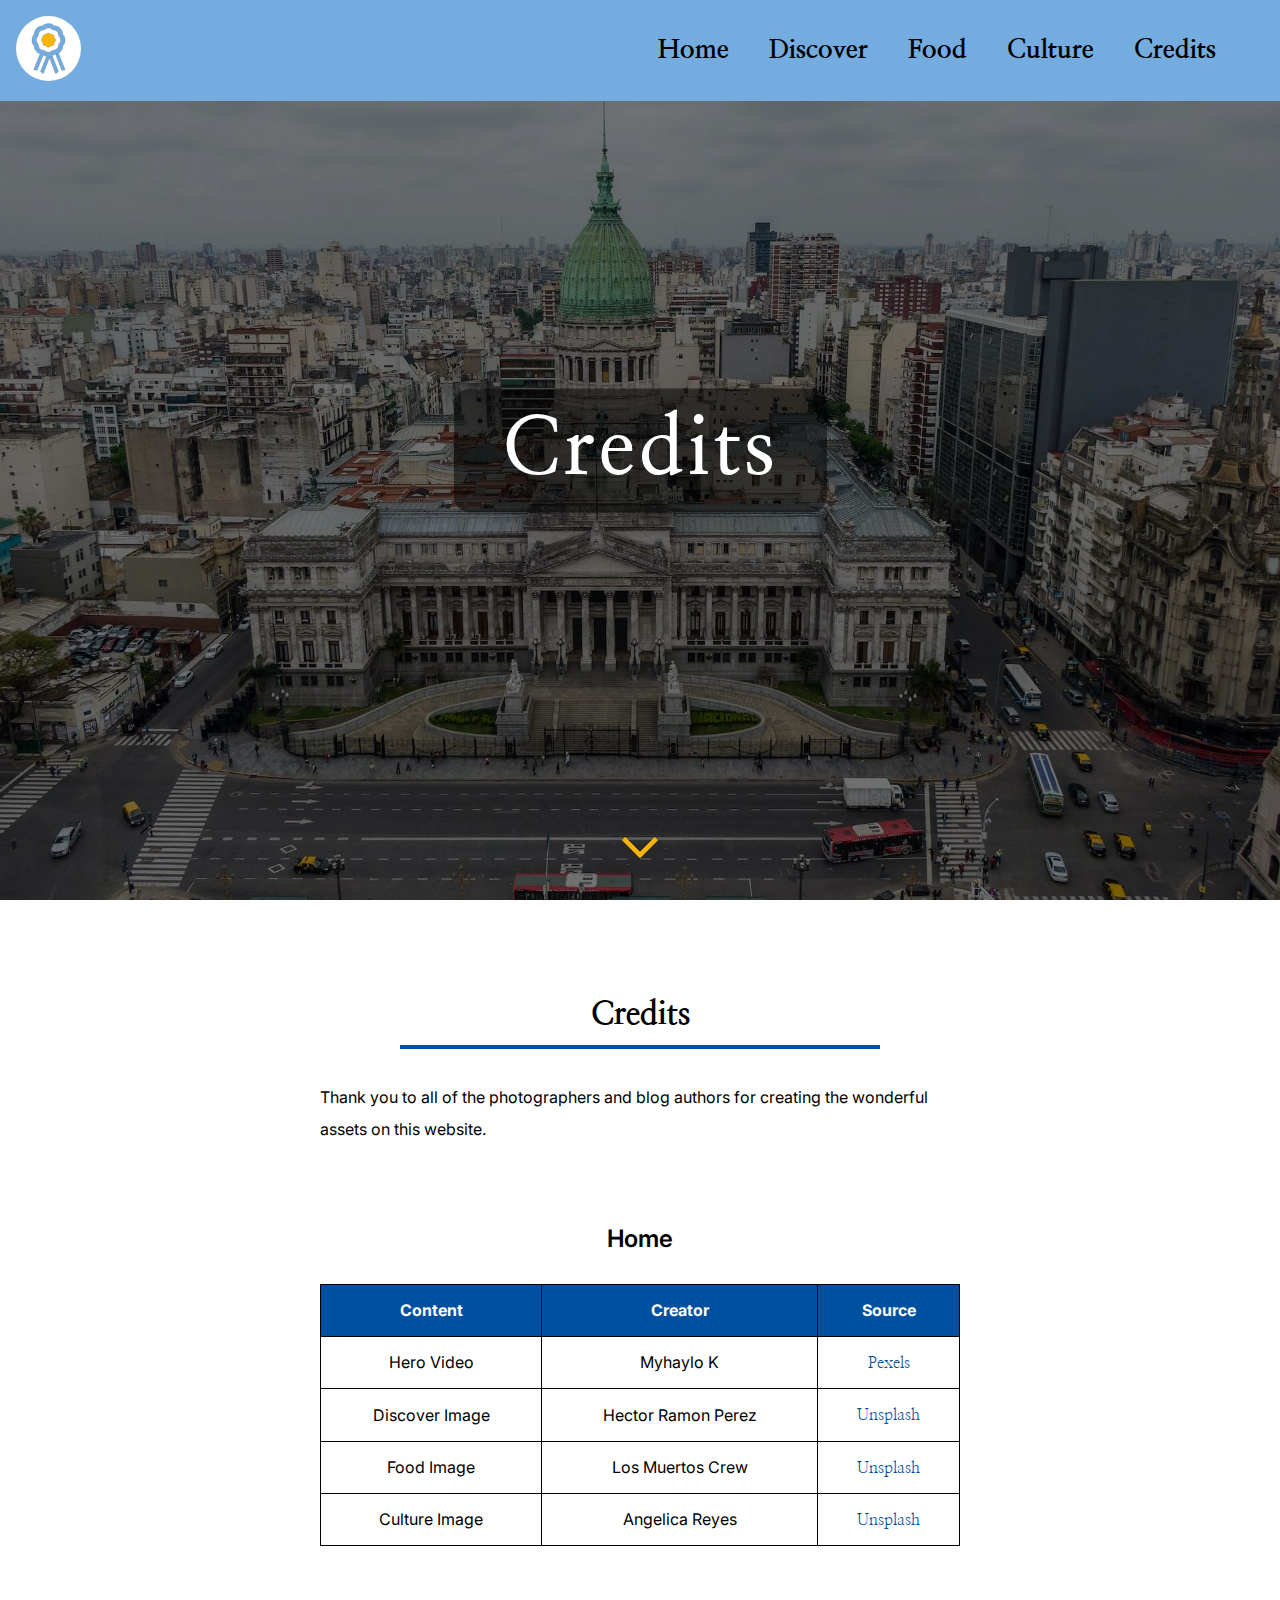
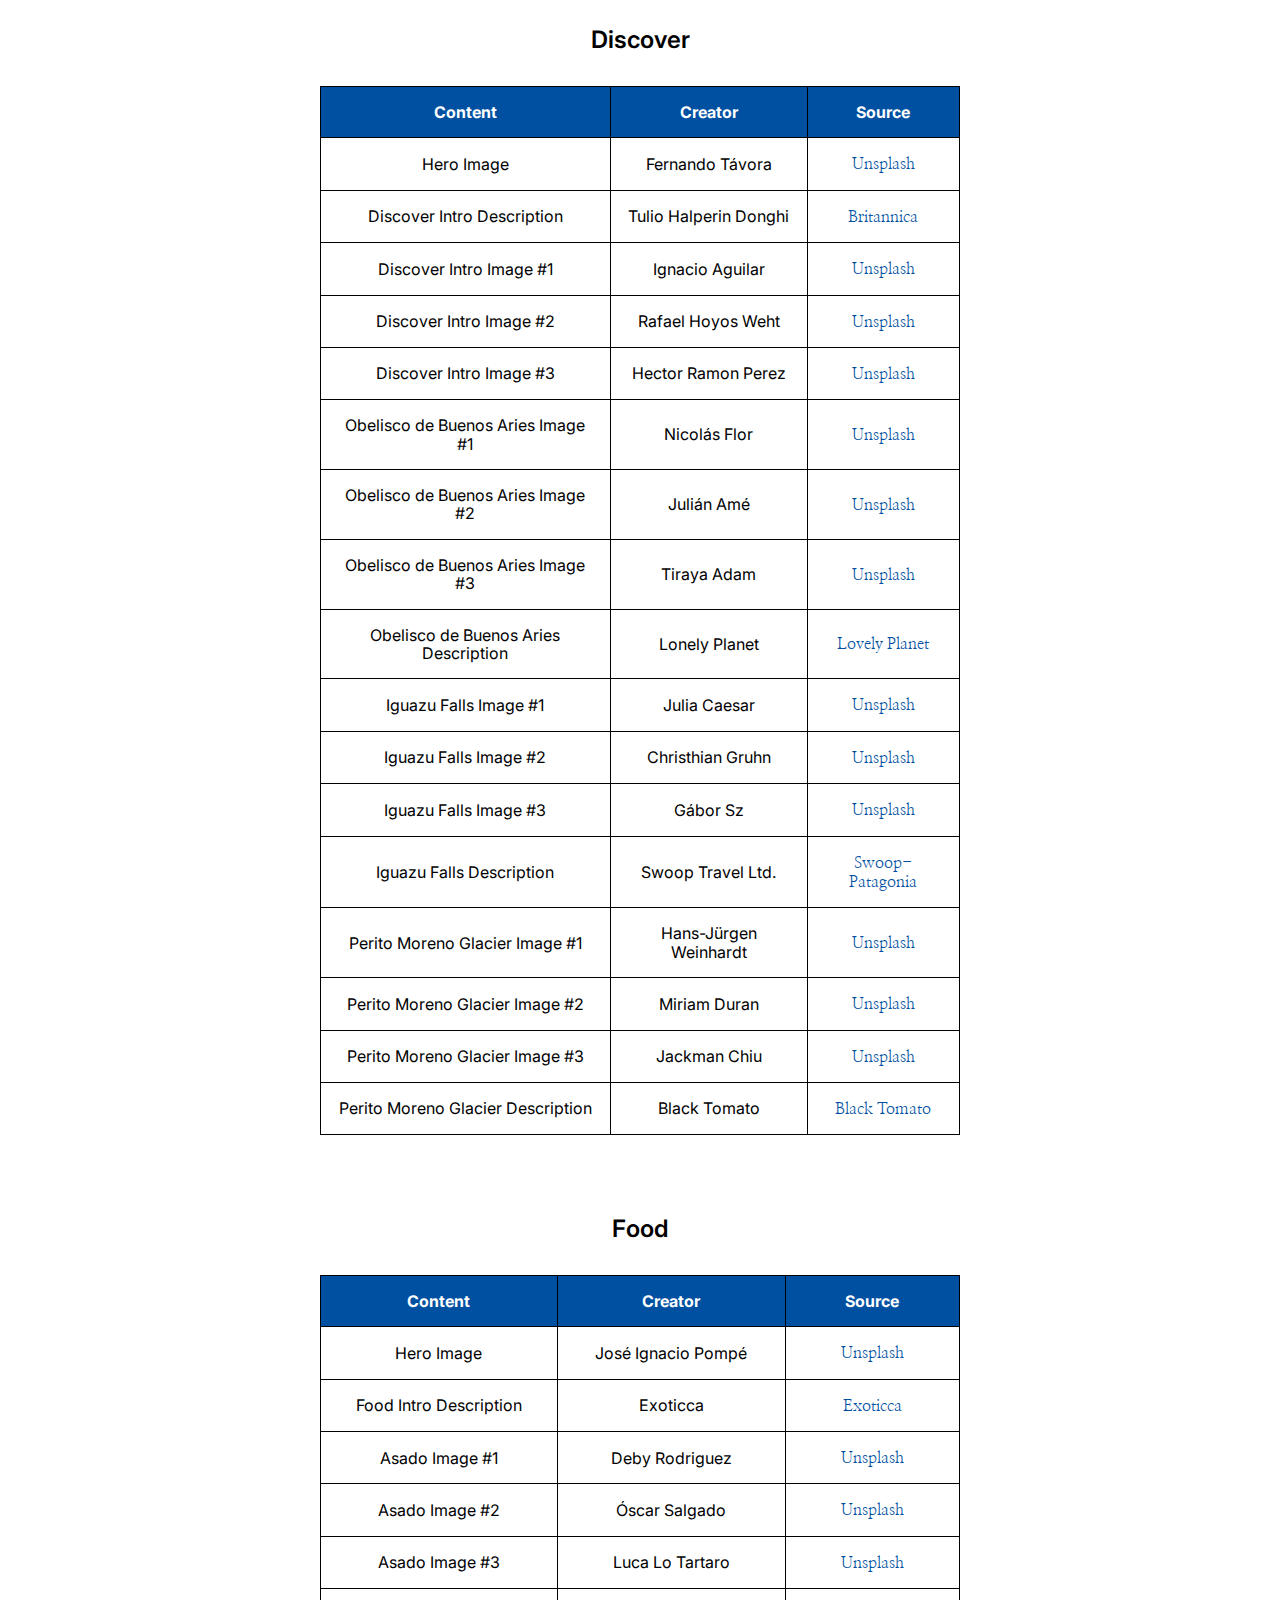
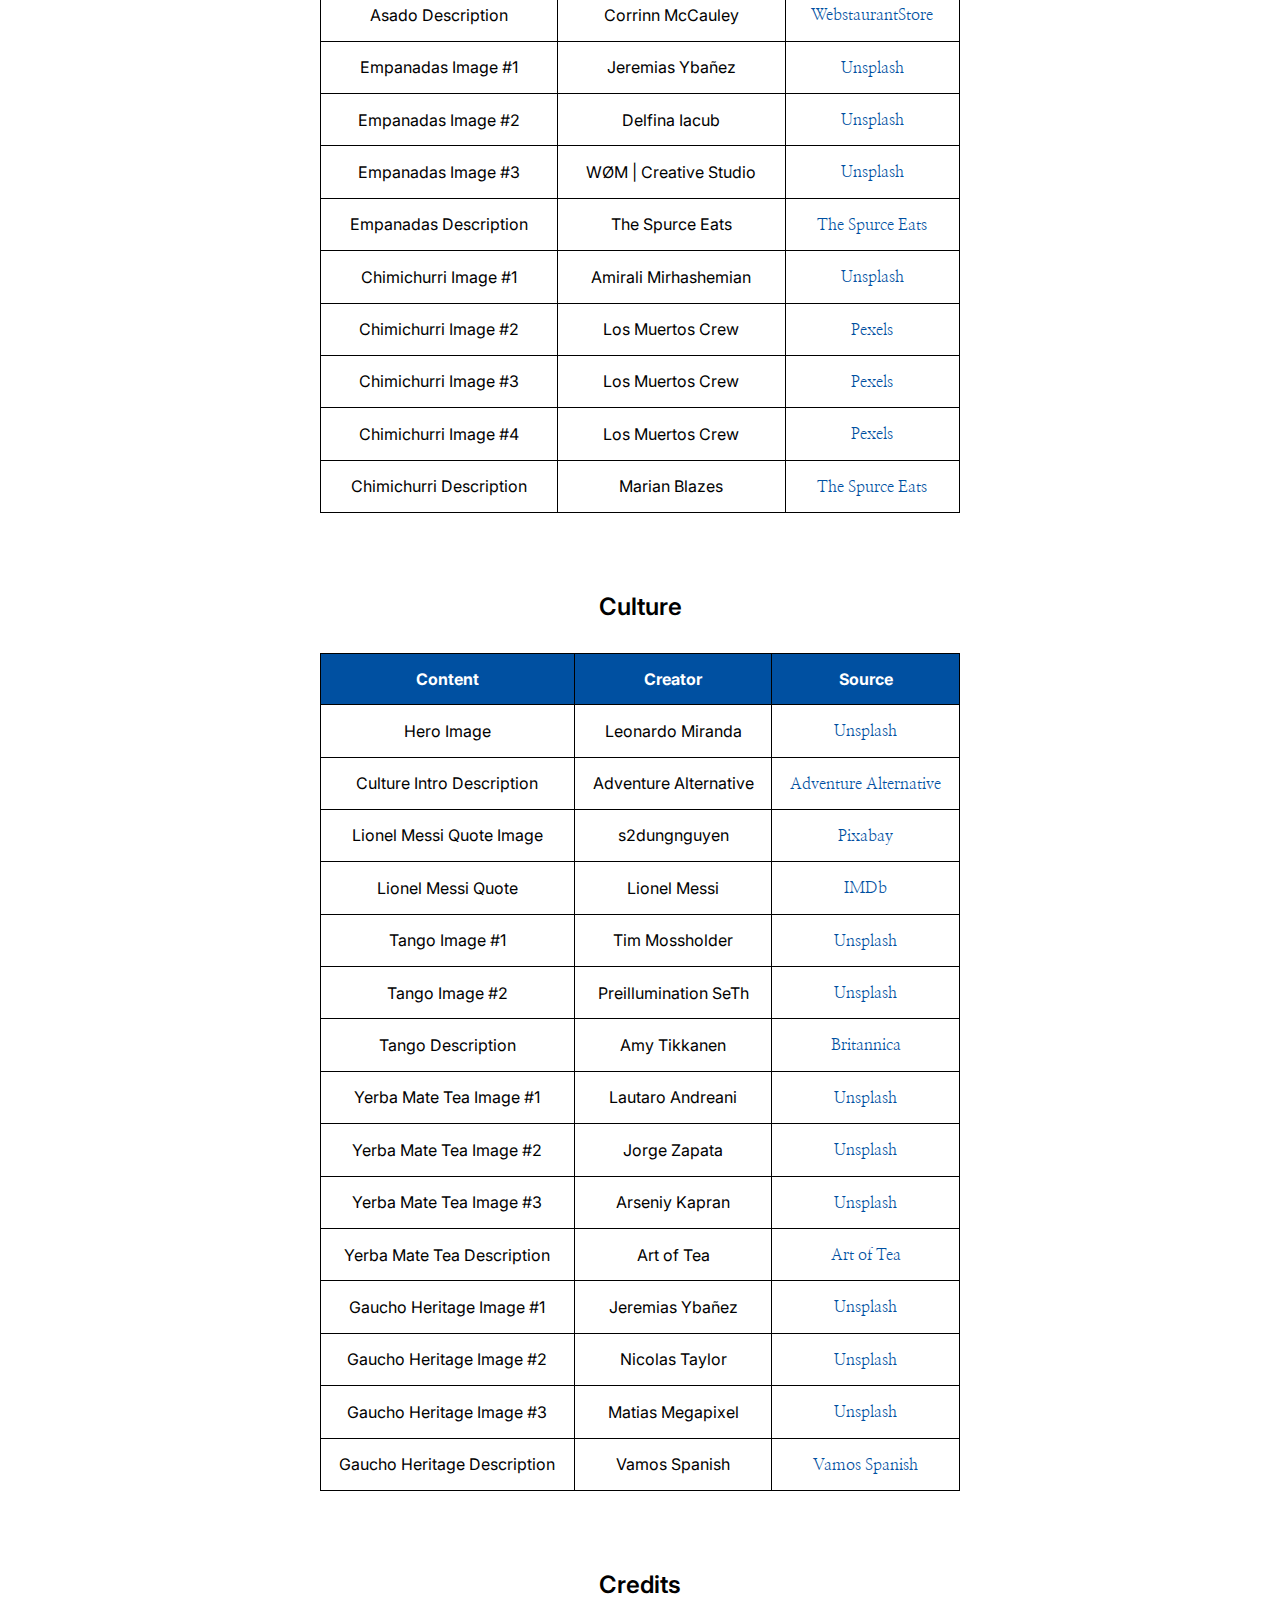
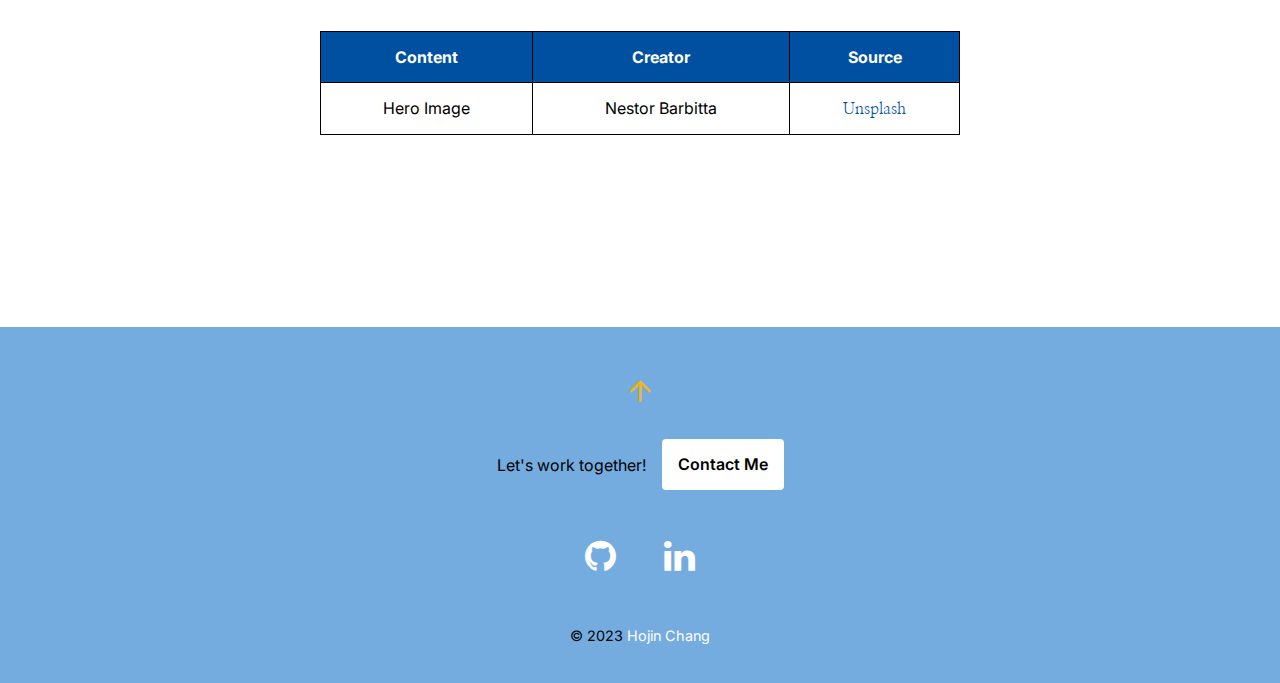
==== credits.html @ c83ab62a "Add credits page" ====
<!DOCTYPE html>
<html lang="en">
    <head>
        <meta charset="UTF-8">
        <meta name="viewport" content="width=device-width, initial-scale=1.0">
        <title>Credits</title>
        <!-- Favicon links -->
        <link rel="apple-touch-icon" sizes="180x180" href="images/favicon/apple-touch-icon.png">
        <link rel="icon" type="image/png" sizes="32x32" href="images/favicon/favicon-32x32.png">
        <link rel="icon" type="image/png" sizes="16x16" href="images/favicon/favicon-16x16.png">
        <link rel="icon" type="image/png" sizes="512x512" href="images/favicon/android-chrome-512x512.png">
        <link rel="icon" type="image/png" sizes="192x192" href="images/favicon/android-chrome-192x192.png">
        <meta name="msapplication-TileColor" content="#da532c">
        <meta name="msapplication-TileImage" content="images/favicon/mstile-310x310.png">
        <meta name="msapplication-TileImage" content="images/favicon/mstile-310x150.png">
        <meta name="msapplication-TileImage" content="images/favicon/mstile-150x150.png">
        <meta name="msapplication-TileImage" content="images/favicon/mstile-144x144.png">
        <meta name="msapplication-TileImage" content="images/favicon/mstile-70x70.png">
        <meta name="msapplication-config" content="images/favicon/browserconfig.xml">
        <link rel="manifest" href="images/favicon/site.webmanifest">
        <link rel="mask-icon" href="images/favicon/safari-pinned-tab.svg" color="#5bbad5">
        <meta name="theme-color" content="#ffffff">
        <!-- Inter and Nanum Myeongjo Font Import -->
        <link rel="preconnect" href="https://fonts.googleapis.com">
        <link rel="preconnect" href="https://fonts.gstatic.com" crossorigin>
        <link href="https://fonts.googleapis.com/css2?family=Inter:wght@400;600;800&family=Nanum+Myeongjo:wght@400;700;800&display=swap" rel="stylesheet">
        <!-- Google Icons import -->
        <link rel="stylesheet" href="https://fonts.googleapis.com/icon?family=Material+Symbols+Outlined">
        <!-- Font Awesome import -->
        <link rel="stylesheet" href="https://cdnjs.cloudflare.com/ajax/libs/font-awesome/4.7.0/css/font-awesome.min.css">
        <!-- Style CSS -->
        <link rel="stylesheet" href="styles/normalize-fwd.css">
        <link rel="stylesheet" href="styles/style.css">

        <script src="scripts/navigation.js" defer></script>
    </head>
    <body>
        <header>
            <nav class="site-navigation" id="site-navigation">
                <a href="index.html">
                    <img class="logo" src="images/argentina-favicon.svg" alt="Argentina website favicon">
                </a>

                <button class="menu-toggle" aria-controls="header-menu" aria-expanded="false" aria-label="Menu Toggle">
					<svg xmlns="http://www.w3.org/2000/svg" width="30" height="30" viewBox="0 0 24 24">
						<title>Menu Icon</title>
						<path d="M24 6h-24v-4h24v4zm0 4h-24v4h24v-4zm0 8h-24v4h24v-4z"></path>
					</svg>
				</button>

                <ul class="nav-menu" id="header-menu">
                    <li><a href="index.html">Home</a></li>
                    <li><a href="discover.html">Discover</a></li>
                    <li><a href="food.html">Food</a></li>
                    <li><a href="culture.html">Culture</a></li>
                    <li><a href="credits.html">Credits</a></li>
                </ul>
            </nav>

            <section class="hero-section credits-hero">
                <div class="section-banner">
                    <h1>Credits</h1>
                </div>
                <a class="nav-down-btn" href="#credits">
                    <span id="nav-down" class="material-symbols-outlined">expand_more</span>
                </a>
            </section>
        </header>
        <main>
            <section id="credits">
                <div>
                    <h2 class="page-main-heading">Credits</h2>
                    <p class="credits-description">
                        Thank you to all of the photographers and blog authors for 
                        creating the wonderful assets on this website.
                    </p>
                </div>

                <div class="table-container home-credits">
                    <table>
                        <caption>Home</caption>
                        <thead>
                            <tr>
                                <th>Content</th>
                                <th>Creator</th>
                                <th>Source</th>
                            </tr>
                        </thead>
                        <tbody>
                            <tr>
                                <td>Hero Video</td>
                                <td>Myhaylo K</td>
                                <td>
                                    <a href="https://www.pexels.com/video/high-angle-view-of-9-de-julio-avenue-and-the-obelisk-in-buenos-aires-city-argentina-14907581/">
                                        Pexels
                                    </a>
                                </td>
                            </tr>
                            <tr>
                                <td>Discover Image</td>
                                <td>Hector Ramon Perez</td>
                                <td>
                                    <a href="https://unsplash.com/photos/brown-rocky-mountain-under-blue-sky-during-daytime-VE9gcDbwqMw">
                                        Unsplash
                                    </a>
                                </td>
                            </tr>
                            <tr>
                                <td>Food Image</td>
                                <td>Los Muertos Crew</td>
                                <td>
                                    <a href="https://www.pexels.com/photo/cooked-food-on-the-plate-8279978/">
                                        Unsplash
                                    </a>
                                </td>
                            </tr>
                            <tr>
                                <td>Culture Image</td>
                                <td>Angelica Reyes</td>
                                <td>
                                    <a href="https://unsplash.com/photos/blue-and-white-striped-flag-cs9v06TuiT8">
                                        Unsplash
                                    </a>
                                </td>
                            </tr>
                        </tbody>
                    </table>
                </div>

                <div class="table-container discover-credits">
                    <table>
                        <caption>Discover</caption>
                        <thead>
                            <tr>
                                <th>Content</th>
                                <th>Creator</th>
                                <th>Source</th>
                            </tr>
                        </thead>
                        <tbody>
                            <tr>
                                <td>Hero Image</td>
                                <td>Fernando Távora</td>
                                <td>
                                    <a href="https://unsplash.com/photos/white-and-blue-flag-on-wooden-dock-near-body-of-water-during-daytime-jN8wERXCnkE">
                                        Unsplash
                                    </a>
                                </td>
                            </tr>
                            <tr>
                                <td>Discover Intro Description</td>
                                <td>Tulio Halperin Donghi</td>
                                <td>
                                    <a href="https://www.britannica.com/place/Argentina">
                                        Britannica
                                    </a>
                                </td>
                            </tr>
                            <tr>
                                <td>Discover Intro Image #1</td>
                                <td>Ignacio Aguilar</td>
                                <td>
                                    <a href="https://unsplash.com/photos/gray-asphalt-road-near-brown-mountain-during-daytime-swI-8n6et_M">
                                        Unsplash
                                    </a>
                                </td>
                            </tr>
                            <tr>
                                <td>Discover Intro Image #2</td>
                                <td>Rafael Hoyos Weht</td>
                                <td>
                                    <a href="https://unsplash.com/photos/snow-covered-mountain-under-blue-sky-during-daytime-vM0tW-ruSSU">
                                        Unsplash
                                    </a>
                                </td>
                            </tr>
                            <tr>
                                <td>Discover Intro Image #3</td>
                                <td>Hector Ramon Perez</td>
                                <td>
                                    <a href="https://unsplash.com/photos/brown-and-gray-mountains-under-white-clouds-and-blue-sky-during-daytime-e7D8evFSyww">
                                        Unsplash
                                    </a>
                                </td>
                            </tr>
                            <tr>
                                <td>Obelisco de Buenos Aries Image #1</td>
                                <td>Nicolás Flor</td>
                                <td>
                                    <a href="https://unsplash.com/photos/man-in-black-jacket-walking-on-pedestrian-lane-during-daytime-Mqdl_UtrgXs">
                                        Unsplash
                                    </a>
                                </td>
                            </tr>
                            <tr>
                                <td>Obelisco de Buenos Aries Image #2</td>
                                <td>Julián Amé</td>
                                <td>
                                    <a href="https://unsplash.com/photos/a-very-tall-building-in-the-middle-of-a-city-nDCkR5lVjKo">
                                        Unsplash
                                    </a>
                                </td>
                            </tr>
                            <tr>
                                <td>Obelisco de Buenos Aries Image #3</td>
                                <td>Tiraya Adam</td>
                                <td>
                                    <a href="https://unsplash.com/photos/gray-concrete-tower-62iAcT4zEeM">
                                        Unsplash
                                    </a>
                                </td>
                            </tr>
                            <tr>
                                <td>Obelisco de Buenos Aries Description</td>
                                <td>Lonely Planet</td>
                                <td>
                                    <a href="https://www.lonelyplanet.com/argentina/buenos-aires/congreso-and-tribunales/attractions/obelisco/a/poi-sig/1465526/1326776">
                                        Lovely Planet
                                    </a>
                                </td>
                            </tr>
                            <tr>
                                <td>Iguazu Falls Image #1</td>
                                <td>Julia Caesar</td>
                                <td>
                                    <a href="https://unsplash.com/photos/waterfalls-between-trees-during-day-time-jeXkw2HR1SU">
                                        Unsplash
                                    </a>
                                </td>
                            </tr>
                            <tr>
                                <td>Iguazu Falls Image #2</td>
                                <td>Christhian Gruhn</td>
                                <td>
                                    <a href="https://unsplash.com/photos/people-standing-on-wooden-bridge-over-waterfalls-during-daytime-WtRxmuOxc4k">
                                        Unsplash
                                    </a>
                                </td>
                            </tr>
                            <tr>
                                <td>Iguazu Falls Image #3</td>
                                <td>Gábor Sz</td>
                                <td>
                                    <a href="https://unsplash.com/photos/clear-waterfalls-5rbQW61lOSU">
                                        Unsplash
                                    </a>
                                </td>
                            </tr>
                            <tr>
                                <td>Iguazu Falls Description</td>
                                <td>Swoop Travel Ltd.</td>
                                <td>
                                    <a href="https://www.swoop-patagonia.com/argentina/iguazu#:~:text=The%20Iguazu%20Falls%20are%20the,Falls%20and%20twice%20as%20wide.">
                                        Swoop-Patagonia
                                    </a>
                                </td>
                            </tr>
                            <tr>
                                <td>Perito Moreno Glacier Image #1</td>
                                <td>Hans-Jürgen Weinhardt</td>
                                <td>
                                    <a href="https://unsplash.com/photos/perito-moreno-glacier-in-argentina-fB8AA00lEFk">
                                        Unsplash
                                    </a>
                                </td>
                            </tr>
                            <tr>
                                <td>Perito Moreno Glacier Image #2</td>
                                <td>Miriam Duran</td>
                                <td>
                                    <a href="https://unsplash.com/photos/view-of-ice-berg-during-daytime-Bv_xhQlrMGY">
                                        Unsplash
                                    </a>
                                </td>
                            </tr>
                            <tr>
                                <td>Perito Moreno Glacier Image #3</td>
                                <td>Jackman Chiu</td>
                                <td>
                                    <a href="https://unsplash.com/photos/iceberg-on-body-of-water-at-daytime-IBO9zxS_meg">
                                        Unsplash
                                    </a>
                                </td>
                            </tr>
                            <tr>
                                <td>Perito Moreno Glacier Description</td>
                                <td>Black Tomato</td>
                                <td>
                                    <a href="https://www.blacktomato.com/inspirations/perito-moreno-glacier-patagonia-argentina-guide/">
                                        Black Tomato
                                    </a>
                                </td>
                            </tr>
                        </tbody>
                    </table>
                </div>

                <div class="table-container food-credits">
                    <table>
                        <caption>Food</caption>
                        <thead>
                            <tr>
                                <th>Content</th>
                                <th>Creator</th>
                                <th>Source</th>
                            </tr>
                        </thead>
                        <tbody>
                            <tr>
                                <td>Hero Image</td>
                                <td>José Ignacio Pompé</td>
                                <td>
                                    <a href="https://unsplash.com/photos/person-slicing-a-meat-on-brown-wooden-board-s-Z-h0fEiBM">
                                        Unsplash
                                    </a>
                                </td>
                            </tr>
                            <tr>
                                <td>Food Intro Description</td>
                                <td>Exoticca</td>
                                <td>
                                    <a href="https://www.exoticca.com/ca/america/south-america/argentina/gastronomy">
                                        Exoticca
                                    </a>
                                </td>
                            </tr>
                            <tr>
                                <td>Asado Image #1</td>
                                <td>Deby Rodriguez</td>
                                <td>
                                    <a href="https://unsplash.com/photos/close-up-photo-of-grilled-meat-B6kciNEJgN8">
                                        Unsplash
                                    </a>
                                </td>
                            </tr>
                            <tr>
                                <td>Asado Image #2</td>
                                <td>Óscar Salgado</td>
                                <td>
                                    <a href="https://unsplash.com/photos/a-bbq-grill-with-a-variety-of-meats-on-it-1ImzFtfE2HE">
                                        Unsplash
                                    </a>
                                </td>
                            </tr>
                            <tr>
                                <td>Asado Image #3</td>
                                <td>Luca Lo Tartaro</td>
                                <td>
                                    <a href="https://unsplash.com/photos/person-holding-black-plastic-cup-6nwERVy4NVY">
                                        Unsplash
                                    </a>
                                </td>
                            </tr>
                            <tr>
                                <td>Asado Description</td>
                                <td>Corrinn McCauley</td>
                                <td>
                                    <a href="https://www.webstaurantstore.com/blog/4198/what-is-asado.html">
                                        WebstaurantStore
                                    </a>
                                </td>
                            </tr>
                            <tr>
                                <td>Empanadas Image #1</td>
                                <td>Jeremias Ybañez</td>
                                <td>
                                    <a href="https://unsplash.com/photos/a-person-holding-a-bowl-of-food-in-their-hand-Vhlj6y-7ENA">
                                        Unsplash
                                    </a>
                                </td>
                            </tr>
                            <tr>
                                <td>Empanadas Image #2</td>
                                <td>Delfina Iacub</td>
                                <td>
                                    <a href="https://unsplash.com/photos/fried-food-on-black-pan-JDAs0hvaEVI">
                                        Unsplash
                                    </a>
                                </td>
                            </tr>
                            <tr>
                                <td>Empanadas Image #3</td>
                                <td>WØM | Creative Studio</td>
                                <td>
                                    <a href="https://unsplash.com/photos/person-holding-bread-with-sliced-of-fruits-on-white-ceramic-plate-D8YWzfJ8d4w">
                                        Unsplash
                                    </a>
                                </td>
                            </tr>
                            <tr>
                                <td>Empanadas Description</td>
                                <td>The Spurce Eats</td>
                                <td>
                                    <a href="https://www.thespruceeats.com/argentinian-empanadas-3029633">
                                        The Spurce Eats
                                    </a>
                                </td>
                            </tr>
                            <tr>
                                <td>Chimichurri Image #1</td>
                                <td>Amirali Mirhashemian</td>
                                <td>
                                    <a href="https://unsplash.com/photos/cooked-food-on-round-white-plate-Z7pZjhAAj8Y">
                                        Unsplash
                                    </a>
                                </td>
                            </tr>
                            <tr>
                                <td>Chimichurri Image #2</td>
                                <td>Los Muertos Crew</td>
                                <td>
                                    <a href="https://www.pexels.com/photo/photo-of-a-jar-with-chimichurri-8279861/">
                                        Pexels
                                    </a>
                                </td>
                            </tr>
                            <tr>
                                <td>Chimichurri Image #3</td>
                                <td>Los Muertos Crew</td>
                                <td>
                                    <a href="https://www.pexels.com/photo/photo-of-a-glass-bowl-with-chimichurri-8279851/">
                                        Pexels
                                    </a>
                                </td>
                            </tr>
                            <tr>
                                <td>Chimichurri Image #4</td>
                                <td>Los Muertos Crew</td>
                                <td>
                                    <a href="https://www.pexels.com/photo/person-pouring-yellow-liquid-on-clear-glass-pitcher-8279855/">
                                        Pexels
                                    </a>
                                </td>
                            </tr>
                            <tr>
                                <td>Chimichurri Description</td>
                                <td>Marian Blazes</td>
                                <td>
                                    <a href="https://www.thespruceeats.com/chimichurri-sauce-argentinian-style-3029624">
                                        The Spurce Eats
                                    </a>
                                </td>
                            </tr>
                        </tbody>
                    </table>
                </div>

                <div class="table-container culture-credits">
                    <table>
                        <caption>Culture</caption>
                        <thead>
                            <tr>
                                <th>Content</th>
                                <th>Creator</th>
                                <th>Source</th>
                            </tr>
                        </thead>
                        <tbody>
                            <tr>
                                <td>Hero Image</td>
                                <td>Leonardo Miranda</td>
                                <td>
                                    <a href="https://unsplash.com/photos/cars-parked-on-side-of-the-road-near-high-rise-buildings-during-daytime-R4znJdpkwy0">
                                        Unsplash
                                    </a>
                                </td>
                            </tr>
                            <tr>
                                <td>Culture Intro Description</td>
                                <td>Adventure Alternative</td>
                                <td>
                                    <a href="https://www.adventurealternative.com/countries/argentina/argentina-information/culture/">
                                        Adventure Alternative
                                    </a>
                                </td>
                            </tr>
                            <tr>
                                <td>Lionel Messi Quote Image</td>
                                <td>s2dungnguyen</td>
                                <td>
                                    <a href="https://pixabay.com/illustrations/lionel-messi-messi-football-sports-8002267/">
                                        Pixabay
                                    </a>
                                </td>
                            </tr>
                            <tr>
                                <td>Lionel Messi Quote</td>
                                <td>Lionel Messi</td>
                                <td>
                                    <a href="https://www.imdb.com/name/nm2177779/quotes/">
                                        IMDb
                                    </a>
                                </td>
                            </tr>
                            <tr>
                                <td>Tango Image #1</td>
                                <td>Tim Mossholder</td>
                                <td>
                                    <a href="https://unsplash.com/photos/man-in-blue-and-white-jacket-and-blue-denim-jeans-standing-beside-woman-in-yellow-dress-3qglmiP1HK0">
                                        Unsplash
                                    </a>
                                </td>
                            </tr>
                            <tr>
                                <td>Tango Image #2</td>
                                <td>Preillumination SeTh</td>
                                <td>
                                    <a href="https://unsplash.com/photos/woman-in-brown-and-beige-floral-sleeveless-dress-standing-on-brown-floor-0i8jDzBqvTc">
                                        Unsplash
                                    </a>
                                </td>
                            </tr>
                            <tr>
                                <td>Tango Description</td>
                                <td>Amy Tikkanen</td>
                                <td>
                                    <a href="https://www.britannica.com/art/tango-dance">
                                        Britannica
                                    </a>
                                </td>
                            </tr>
                            <tr>
                                <td>Yerba Mate Tea Image #1</td>
                                <td>Lautaro Andreani</td>
                                <td>
                                    <a href="https://unsplash.com/photos/brown-ceramic-cup-with-silver-spoon-JT36O_XBGJ0">
                                        Unsplash
                                    </a>
                                </td>
                            </tr>
                            <tr>
                                <td>Yerba Mate Tea Image #2</td>
                                <td>Jorge Zapata</td>
                                <td>
                                    <a href="https://unsplash.com/photos/close-up-photography-of-container-ca7YfP8eUj0">
                                        Unsplash
                                    </a>
                                </td>
                            </tr>
                            <tr>
                                <td>Yerba Mate Tea Image #3</td>
                                <td>Arseniy Kapran</td>
                                <td>
                                    <a href="https://unsplash.com/photos/bolw-of-leaved-rLoZ1MfKoC4">
                                        Unsplash
                                    </a>
                                </td>
                            </tr>
                            <tr>
                                <td>Yerba Mate Tea Description</td>
                                <td>Art of Tea</td>
                                <td>
                                    <a href="https://www.artoftea.com/blogs/tea-profiles/yerba-mate-tea-what-you-need-to-know#:~:text=In%20the%20traditional%20ceremonies%2C%20yerba,the%20person%20hosting%20the%20group.">
                                        Art of Tea
                                    </a>
                                </td>
                            </tr>
                            <tr>
                                <td>Gaucho Heritage Image #1</td>
                                <td>Jeremias Ybañez</td>
                                <td>
                                    <a href="https://unsplash.com/photos/a-man-wearing-a-face-mask-and-holding-a-tennis-racquet-sBAQiKsrtbw">
                                        Unsplash
                                    </a>
                                </td>
                            </tr>
                            <tr>
                                <td>Gaucho Heritage Image #2</td>
                                <td>Nicolas Taylor</td>
                                <td>
                                    <a href="https://unsplash.com/photos/people-riding-horses-on-green-grass-field-during-daytime-ziXS8iTdeXE">
                                        Unsplash
                                    </a>
                                </td>
                            </tr>
                            <tr>
                                <td>Gaucho Heritage Image #3</td>
                                <td>Matias Megapixel</td>
                                <td>
                                    <a href="https://unsplash.com/photos/a-group-of-people-in-clothing-jrmNYii_3Lw">
                                        Unsplash
                                    </a>
                                </td>
                            </tr>
                            <tr>
                                <td>Gaucho Heritage Description</td>
                                <td>Vamos Spanish</td>
                                <td>
                                    <a href="https://vamospanish.com/discover/discovering-gauchos-argentina-culture-tradition-and-lifestyle/">
                                        Vamos Spanish
                                    </a>
                                </td>
                            </tr>
                        </tbody>
                    </table>
                </div>

                <div class="table-container credits-credits">
                    <table>
                        <caption>Credits</caption>
                        <thead>
                            <tr>
                                <th>Content</th>
                                <th>Creator</th>
                                <th>Source</th>
                            </tr>
                        </thead>
                        <tbody>
                            <tr>
                                <td>Hero Image</td>
                                <td>Nestor Barbitta</td>
                                <td>
                                    <a href="https://unsplash.com/photos/cars-on-road-near-city-buildings-during-daytime-i3A-_KjB1Io">
                                        Unsplash
                                    </a>
                                </td>
                            </tr>
                        </tbody>
                    </table>
                </div>
            </section>
        </main>

        <footer id="footer-section">
            <a class="nav-up-btn" href="#">
                <span id="nav-up" class="material-symbols-outlined">arrow_upward</span>
            </a>

            <div class="contact-me">
                <p>Let's work together!</p>
                <a href="mailto:hojinc1223@gmail.com">Contact Me</a>
            </div>

            <div class="social-media-container">
                <a href="https://github.com/hojinchang" target="_blank" rel="noopener noreferrer">
                    <i class="fa fa-github"></i>
                </a>
                <a href="https://www.linkedin.com/in/hojin-chang-316084157/" target="_blank" rel="noopener noreferrer">
                    <i class="fa fa-linkedin"></i>
                </a>
            </div>
            <p class="copyright">&copy; 2023 <span class="footer-name">Hojin Chang</span></p>
        </footer>
    </body>
</html>
---- styles/style.css ----
/*--------------------------------------------------------------
>>> TABLE OF CONTENTS:
----------------------------------------------------------------
# Generic (CALLED IN ANOTHER FILE)
	- Normalize
	- Box sizing
	- Media width
# Base
	- Typography
	- Elements
	- Links
# Layouts
# Components
	- Header
	- Main
	- Footer
--------------------------------------------------------------*/

/*--------------------------------------------------------------
# Base
--------------------------------------------------------------*/
*, *::before, *:after {
    margin: 0;
    padding: 0;
    box-sizing: border-box;
}

:root {
    --primary-colour: #74ACDF;
    --secondary-colour: #0050A1;
    --accent-colour-1: #FFFFFF;
    --accent-colour-2: #F6B40E;
    --header-font: 'Nanum Myeongjo', 'Garamond', serif;
    --text-font: 'Inter', 'Arial', sans-serif;
    --box-shadow: 0 0 1rem rgba(0, 0, 0, 0.8);
}

html {
    scroll-behavior: smooth;
    scroll-padding-top: 6rem;
}

/* Typography
--------------------------------------------- */
body {
	font-size: 1rem;
    font-family: var(--text-font);
}

h1, h2, h3, h4, h5, h6 {
    font-family: var(--header-font);
}

p {
    line-height: 2;
}

table {
    border-collapse: collapse;
    width: 100%;
    margin: 5rem auto 0;
    text-align: center;
    max-width: 40rem;
}

caption {
    font-size: 1.5rem;
    font-weight: 600;
    margin-bottom: 2rem;
}

th, 
td {
    border: 1px solid black;
}

th, 
td {
    padding: 1rem;
}

thead {
    color: white;
    background-color: var(--secondary-colour);
}



/* Elements
--------------------------------------------- */


/* Links
--------------------------------------------- */
a {
    color: var(--secondary-colour);
	text-decoration: none;
    font-family: var(--header-font);
}

a:visited {
    color: var(--secondary-colour);
}

ul {
    list-style: none;
}

/*--------------------------------------------------------------
# Layout
--------------------------------------------------------------*/
.categories-section,
article,
#credits {
    padding: 6rem 2rem;
}

.description {
    margin: 2rem 0;
}

.table-container {
    display: block;
    overflow-x: auto;
}

@media (min-width: 62.5em) {
    .description {
        margin: 2rem 0 0;
    }
}


/*--------------------------------------------------------------
# Components
--------------------------------------------------------------*/

/* Header
--------------------------------------------- */
.site-navigation {
    display: flex;
    justify-content: space-between;
    align-items: center;
    position: fixed;
    width: 100%;
    z-index: 3;
    padding: 1rem;
    background-color: var(--primary-colour);
}

.logo {
    width: 65px;
    height: auto;
}

.menu-toggle {
    display: block;
    background: none;
    border: none;
    margin: 0 1rem;
    fill: var(--accent-colour-1);
}

.menu-toggle.toggled .nav-menu {
    display: block;
}

.nav-menu {
    display: none;
    position: absolute;
    top: 6.3rem;
    left: 0;
    right: 0;
    text-align: center;
    background-color: var(--accent-colour-1);
    box-shadow: 0 5px 5px rgba(0, 0, 0, 0.4);
}

.nav-menu a {
    display: block;
    padding: 1rem;
    font-size: 1.3rem;
    font-weight: 800;
    color: black;

    transition: transform 0.3s;
}

.nav-menu a:hover {
    color: var(--accent-colour-2);
    transform: scale(1.1);
}

.site-navigation.toggled .nav-menu {
    display: block;
}


@media (min-width: 45em) {
    .menu-toggle {
        display: none;
    }

    .site-navigation .nav-menu,
    .site-navigation.toggled .nav-menu {
        display: flex;
        position: relative;
        top: 0;
        gap: 0.5rem;
        margin: 0 2rem;
        box-shadow: none;
        background-color: transparent;
    }

    
}

@media (min-width: 62.5em) {
    .nav-menu a {
        font-size: 1.6rem;
    }
}

/* Main index.html
--------------------------------------------- */
.hero-section {
    display: flex;
    justify-content: center;
    position: relative;
    width: 100%;
}

.hero-section::before {
    content: "";
    position: absolute;
    top: 0;
    left: 0;
    width: 100%;
    height: 100%;
    background-color: rgba(0, 0, 0, 0.5);
    z-index: 1; 
}

.hero-section video {
    display: block;
    width: 100%;
    height: 100vh;
    object-fit: cover;
}

.section-banner {
    display: flex;
    flex-direction: column;
    align-items: center;
    position: absolute;
    top: 50%;
    transform: translateY(-50%);
    z-index: 2;
}

.section-banner h1 {
    color: var(--accent-colour-1);
    font-size: 3rem;
    padding: 1rem 2rem;
    border-radius: 0.25rem;
    letter-spacing: 4px;
    background-color: rgba(0, 0, 0, 0.5);
}

#nav-down {
    color: var(--accent-colour-2);
    font-size: 72px;
    padding: 1rem;
}

.nav-down-btn {
    cursor: pointer;
    position: absolute;
    bottom: 0px;

    transition: opacity 1s ease-in-out;
    animation: 2s bounce-down infinite normal;
    z-index: 2;
}

@keyframes bounce-down {
    0%, 20%, 50%, 80%, 100% {transform: translateY(0);}
    40% {transform: translateY(-30px);}
    60% {transform: translateY(-15px);}
    
}

@media (min-width: 45em) {
    .section-banner h1 {
        font-size: 4rem;
        padding: 1rem 3rem;
        border-radius: 1rem;
    }
}

@media (min-width: 62.5em) {
    .section-banner h1 {
        font-size: 5rem;
    }
}

/* Categories Section */
.page-main-heading {
    margin: 0 auto 3rem;
    font-size: 2rem;
    font-weight: 800;
    position: relative;
}

.page-main-heading::after {
    content: "";
    max-width: 37.5rem;
    height: 0.25rem;
    margin: 0 auto;
    position: absolute;
    bottom: -1rem;
    left: 0;
    right: 0;
    background-color: var(--secondary-colour);
}

.articles-container {
    display: flex;
    justify-content: center;
    flex-wrap: wrap;
    gap: 2rem;
    max-width: 100rem;
    margin: 1rem auto 0;
}

.category-article {
    max-width: 30rem;
    position: relative;
    overflow: hidden;
    padding: 0;
}

.category-article::before {
    content: "";
    position: absolute;
    top: 0;
    left: 0;
    width: 100%;
    height: 100%;
    background-color: rgba(0, 0, 0, 0.5);
    overflow: hidden;
}

.category-article h3 {
    font-size: 1.5rem;
    color: var(--accent-colour-1);
    position: absolute;
    top: 50%;
    left: 50%;
    transform: translate(-50%, -50%);
}

.category-article img{
    display: block;
    object-fit: cover;
    transition: transform 0.5s ease;
}

.category-article:hover img {
    transform: scale(1.2);
}

.category-article .article-overlay {
    opacity: 0;
    display: flex;
    justify-content: center;
    align-items: center;
    position: absolute;
    top: 0;
    left: 0;
    width: 100%;
    height: 100%;
    background-color: rgba(0, 0, 0, 0.8);

    transform: translateY(-100%);
    transition: transform 0.5s ease, opacity 0.5s ease;
}

.category-article:hover .article-overlay {
    transform: translateY(0);
    opacity: 1;
}

.article-overlay a {
    color: black;
    font-family: var(--text-font);
    font-weight: 600;
    padding: 1rem 2rem;
    background-color: var(--accent-colour-2);
    border-radius: 0.5rem;

    transition: transform 0.5s ease;
}

.article-overlay a:hover {
    color: var(--accent-colour-1);
    transform: scale(1.2);
}


@media (min-width: 30em) {
    .category-article h3 {
        font-size: 2rem;
    }
}
/* Main index.html END
--------------------------------------------- */

/* Main discover.html
--------------------------------------------- */
.image-container {
    display: flex;
    flex-direction: column;
    gap: 1rem;
    max-width: 30rem;
    margin: 0 auto;
}

.hero-section.discover-hero {
    background-image: url('../images/discover/discover-hero.jpg');
    background-position: center;
    background-repeat: no-repeat;
    background-size: cover;
    height: 100vh;
}

.page-main-heading {
    text-align: center;
}

.page-main-heading::after {
    max-width: 30rem;
}


.description-container {
    margin: 0 auto;
    max-width: 40rem;
}

.description-header {
    font-size: 2rem;
    font-weight: 800;
    text-align: center;
}

.blue-background {
    color: var(--accent-colour-1);
    background-color: var(--secondary-colour);
    width: 100%;
}


.slider-input,
.nav-dots {
    display: none;
}

@media (min-width: 62.5em) {
    .image-container,
    .description-container {
        max-width: none;
        width: 50%;
        height: 100%;
    }

    .content-article {
        display: flex;
        align-items: center;
        justify-content: center;
        gap: 4rem;
        max-width: 70%;
        margin: 0 auto;
    }

    .content-article img {
        display: block;
        width: 100%;
        height: 100%;
    }

    .page-main-heading {
        margin-top: 0;
    }

    .image-container {
        display: grid;
        grid-template: 16rem 16rem / 1fr 1fr;
        gap: 1rem;
        height: auto;
    }

    .discover-intro-images img:nth-child(1) {
        grid-column: 1 / 3;
        grid-row: 1 / 2;
    }

    .obelisco-images img:nth-child(1) {
        grid-column: 1 / 2;
        grid-row: 1 / 3;
    }

    .iguazu-falls-images img:nth-child(2) {
        grid-column: 2 / 3;
        grid-row: 1 / 3;
    }

    .moreno-glacier-images img:nth-child(2) {
        grid-column: 1 / 2;
        grid-row: 1 / 3;
    }

    .description-container {
        margin: 0;
    }

    .description-header {
        text-align: left;
    }

    .landmark-image {
        max-width: 25rem;
    }

    .discover-article .description-container{
        order: 2;
    }

    .article-slider {
        position: relative;
    }

    .slide {
        display: none;
    }

    .slider-input {
        display: block;
        cursor: pointer;
        position: absolute;
        top: 50%;
        margin: 0 1rem;
        padding: 0.5rem;
        border-radius: 0.5rem;

        transform: translateY(-50%);
        transition: background-color 0.6s ease;
    }

    .slider-input:hover {
        background-color: rgba(0, 0, 0, 0.8);
    }

    .previous span,
    .next span {
        font-size: 3rem;
    }

    .next {
        right: 0;
    }

    .nav-dots {
        display: flex;
        justify-content: center;
        gap: 2rem;
        padding-bottom: 2rem;
    }

    .dot {
        cursor: pointer;
        height: 1rem;
        width: 1rem;
        background-color: var(--accent-colour-1);
        border-radius: 50%;
        display: inline-block;

        transition: background-color 0.2s ease-in-out;
    }

    .active-dot,
    .dot:hover {
        background-color: var(--accent-colour-2);
    }

    .fade {
        animation-name: fade;
        animation-duration: 1s;
        animation-timing-function: ease-in-out;
    }

    @keyframes fade {
        0% {opacity: .1}
        100% {opacity: 1}
    }
}
/* Main discover.html END
--------------------------------------------- */


/* Main food.html
--------------------------------------------- */
.hero-section.food-hero {
    background-image: url('../images/food/food-hero.jpg');
    background-position: center;
    background-repeat: no-repeat;
    background-size: cover;
    height: 100vh;
}

.food-intro-article .description {
    margin-bottom: 0; 
}

@media (min-width: 62.5em) {
    .food-intro-article.content-article {
        display: block;
        max-width: none;
        margin: 0 auto;
    }

    .food-intro-article .description-container {
        max-width: 40rem;
        width: 100%;
        margin: 0 auto;
    }

    .asado-images img:nth-child(2) {
        grid-column: 2 / 3;
        grid-row: 1 / 3;
    }

    .empanadas-images img:nth-child(2) {
        grid-column: 1 / 2;
        grid-row: 1 / 3;
    }
}
/* Main food.html END
--------------------------------------------- */


/* Main culture.html
--------------------------------------------- */
.hero-section.culture-hero {
    background-image: url('../images/culture/culture-hero.jpg');
    background-position: center;
    background-repeat: no-repeat;
    background-size: cover;
    height: 100vh;
}

.blockquote-container img {
    display: block;
    width: 30rem;
    margin: 0 auto;
}

.blockquote-container {
    max-width: 40rem;
    margin: 0 auto;
}

blockquote p {
    margin: 1rem 0;
}


@media (min-width: 62.5em) {
    .culture-article .description-container{
        order: 2;
    }

    .blockquote-container {
        max-width: none;
        width: 50%;
        height: 100%;
    }

    .tango-images img:nth-child(1) {
        grid-column: 1 / 2;
        grid-row: 1 / 3;
    }

    .tango-images img:nth-child(2) {
        grid-column: 2 / 3;
        grid-row: 1 / 3;
    }

    .mate-images img:nth-child(1) {
        grid-column: 1 / 2;
        grid-row: 1 / 3;
    }

    .gaucho-images img:nth-child(1) {
        grid-column: 2 / 3;
        grid-row: 1 / 3;
    }
}
/* Main culture.html END
--------------------------------------------- */

/* Main credits.html
--------------------------------------------- */
.hero-section.credits-hero {
    background-image: url('../images/credits/credits-hero.jpg');
    background-position: center;
    background-repeat: no-repeat;
    background-size: cover;
    height: 100vh;
}

.credits-description {
    max-width: 40rem;
    margin: 0 auto;
}

/* Main credits.html END


/* Footer
--------------------------------------------- */
#footer-section {
    display: flex;
    flex-direction: column;
    align-items: center;
    background-color: #74ACDF;
    padding: 2rem;
    margin-top: 6rem;
}

#nav-up {
    color: var(--accent-colour-2);
    font-size: 32px;
    padding: 1rem;
}

.nav-up-btn {
    cursor: pointer;
    animation: 2s bounce-up infinite normal;
    z-index: 2;
}

@keyframes bounce-up {
    0%, 20%, 50%, 80%, 100% {transform: translateY(0);} 
    40% {transform: translateY(-15px);} 
    60% {transform: translateY(-30px);} 
}

.contact-me {
    display: flex;
    flex-direction: column;
    align-items: center;
    gap: 1rem;
    margin-top: 1rem;
}

.contact-me a {
    background-color: var(--accent-colour-1);
    color: black;
    font-family: var(--text-font);
    padding: 1rem;
    border-radius: 0.25rem;
    font-weight: 600;

    transition: transform 0.3s ease;
}

.contact-me a:hover {
    background-color: var(--accent-colour-2);
    transform: scale(1.1);
}

.social-media-container {
    display: flex;
    flex-wrap: wrap;
    justify-content: center;
    gap: 1rem;
    margin-top: 2rem;
}

.social-media-container a {
    padding: 1rem;
}

.social-media-container i {
    font-size: 2.25rem;
    height: auto;
    color: var(--accent-colour-1);
}

.copyright {
    font-size: 0.9rem;
    text-align: center;
    margin-top: 2rem;
}

.copyright .footer-name {
    color: var(--accent-colour-1);
}

@media (min-width: 37.5em) {
    .contact-me {
        flex-direction: row;
        justify-content: center;
    }
}
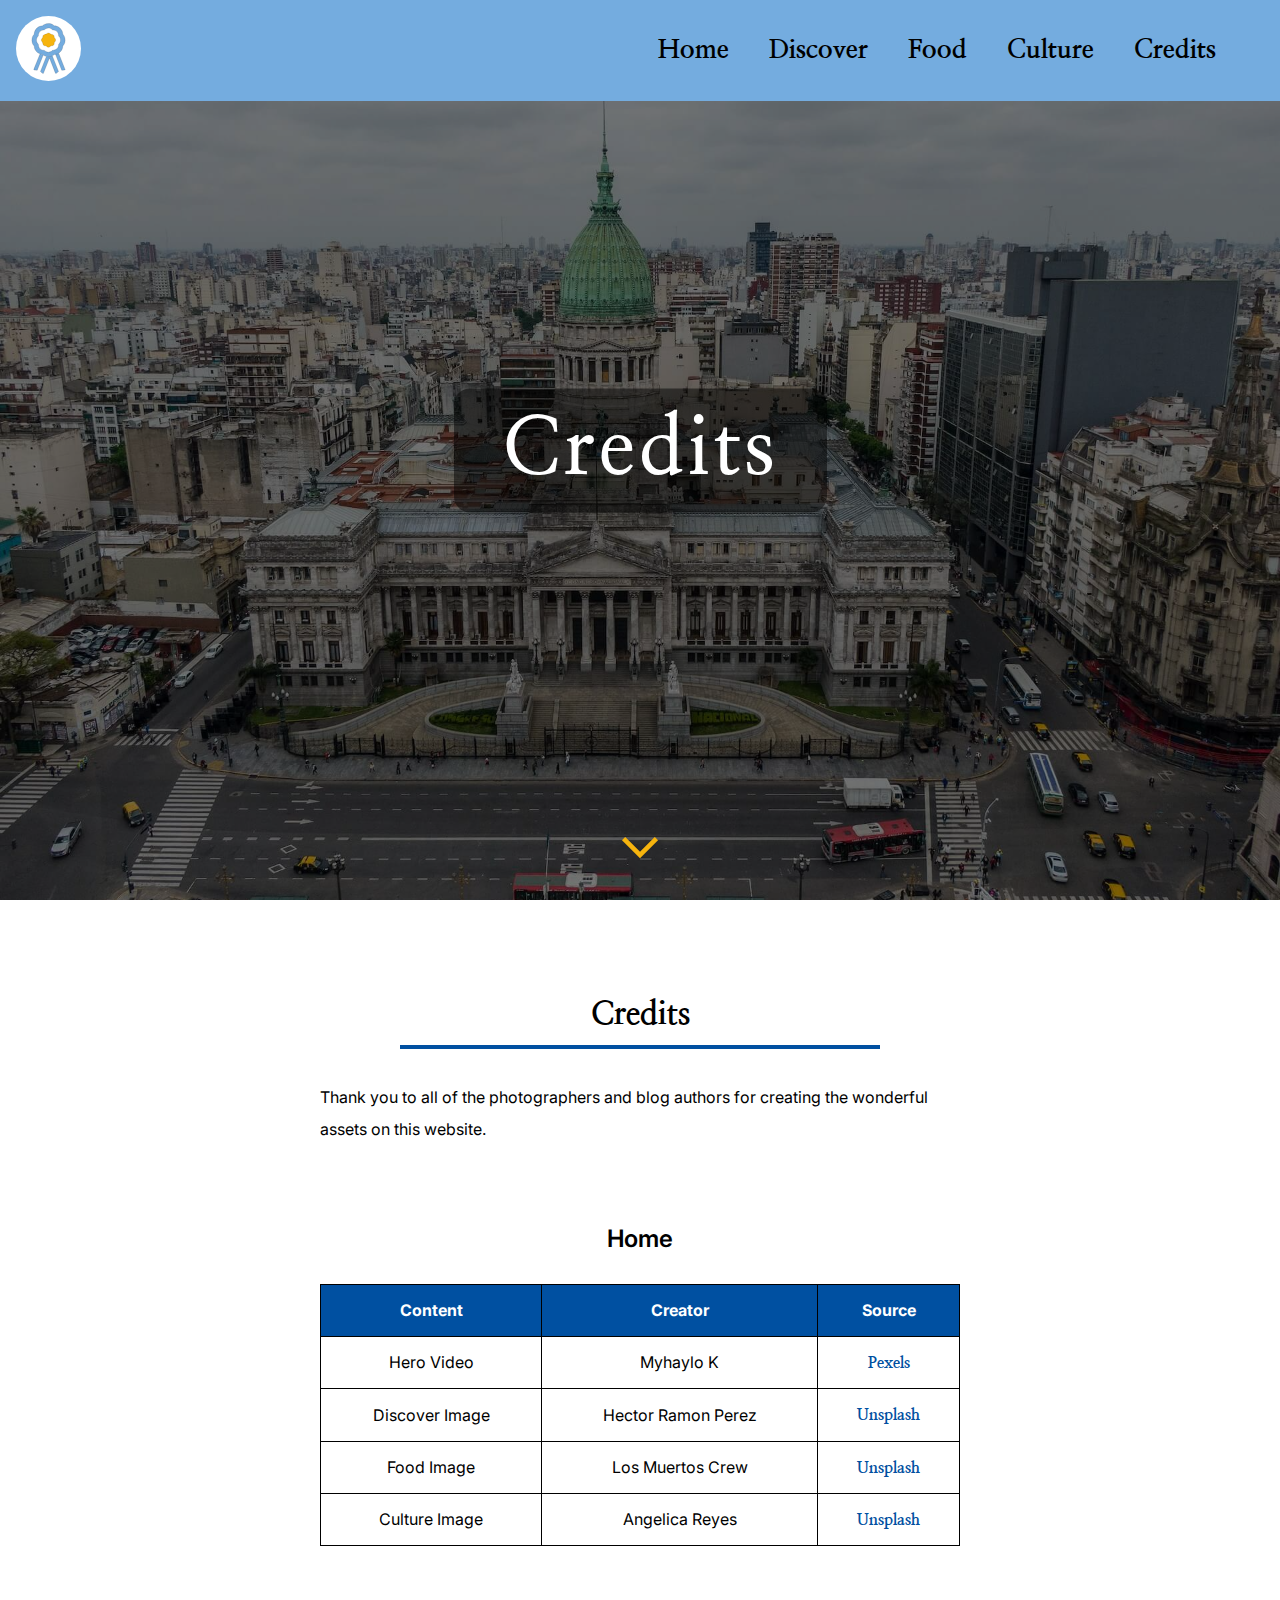
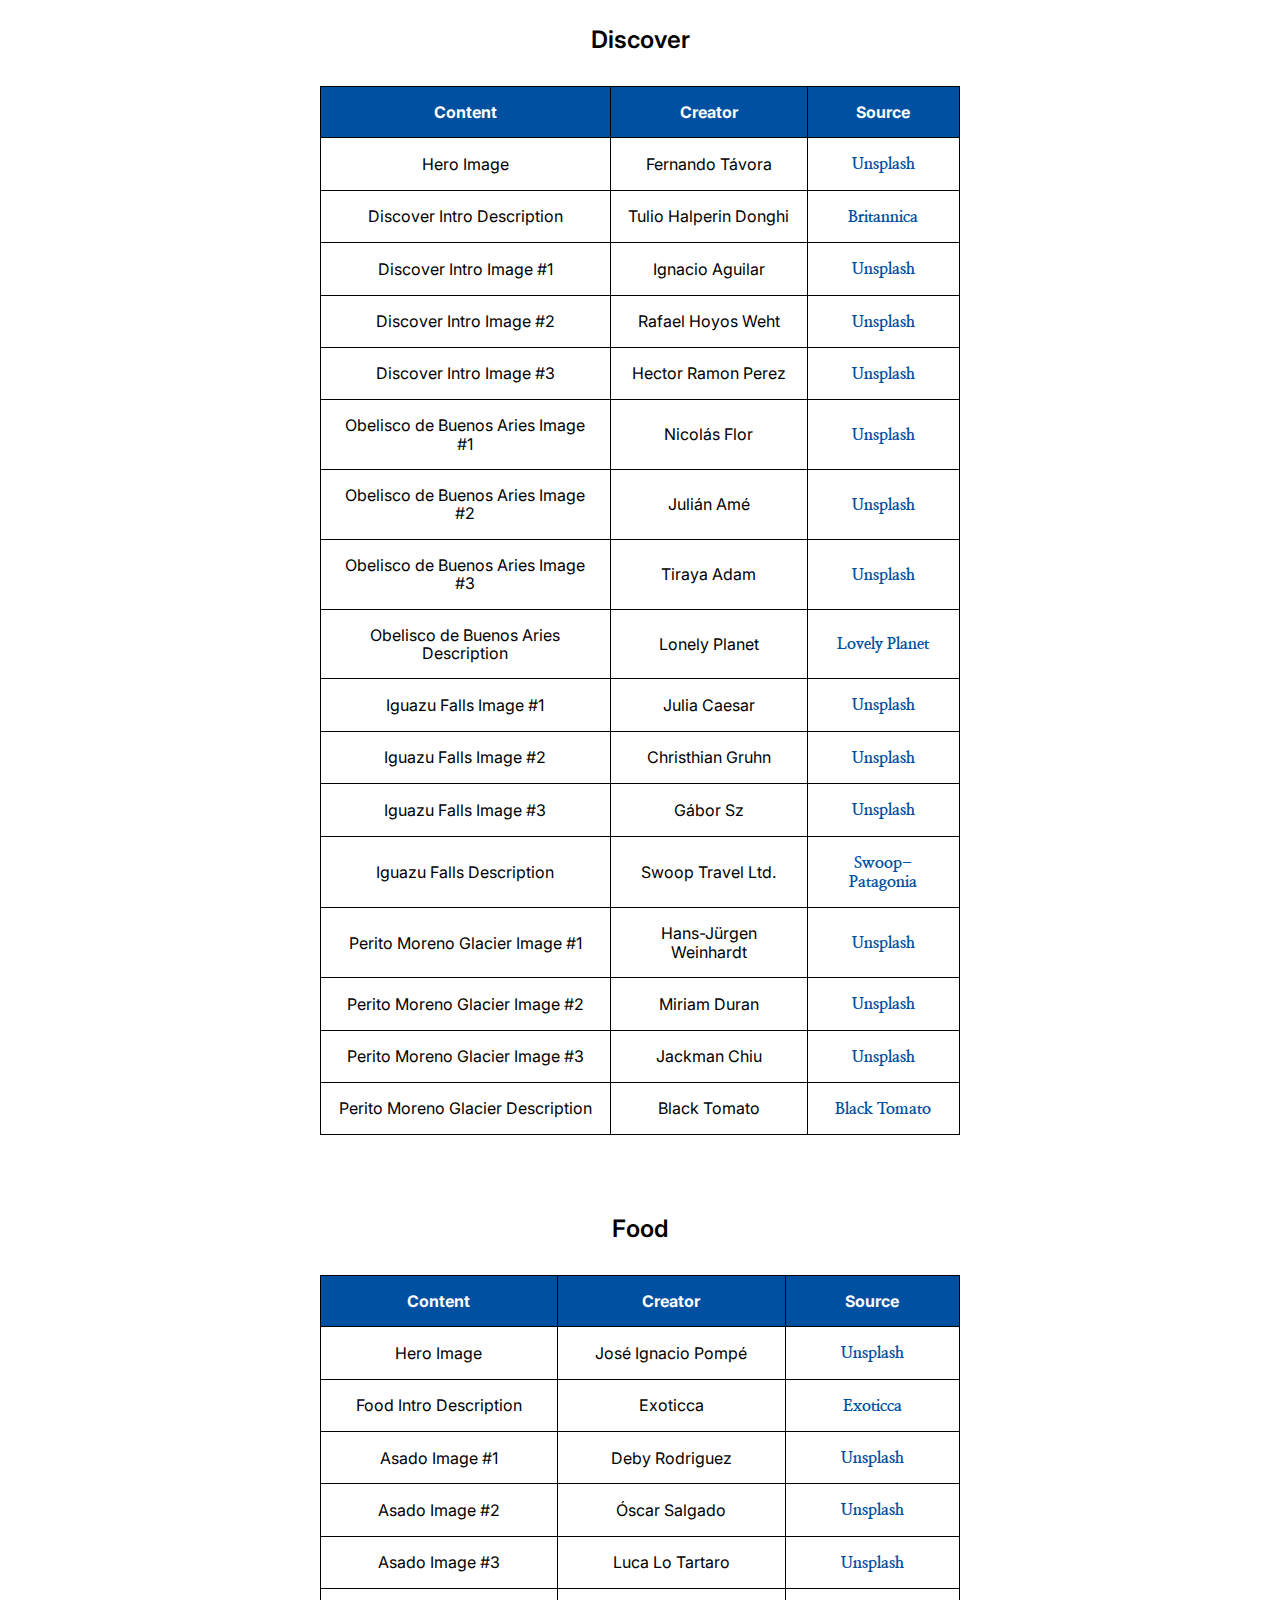
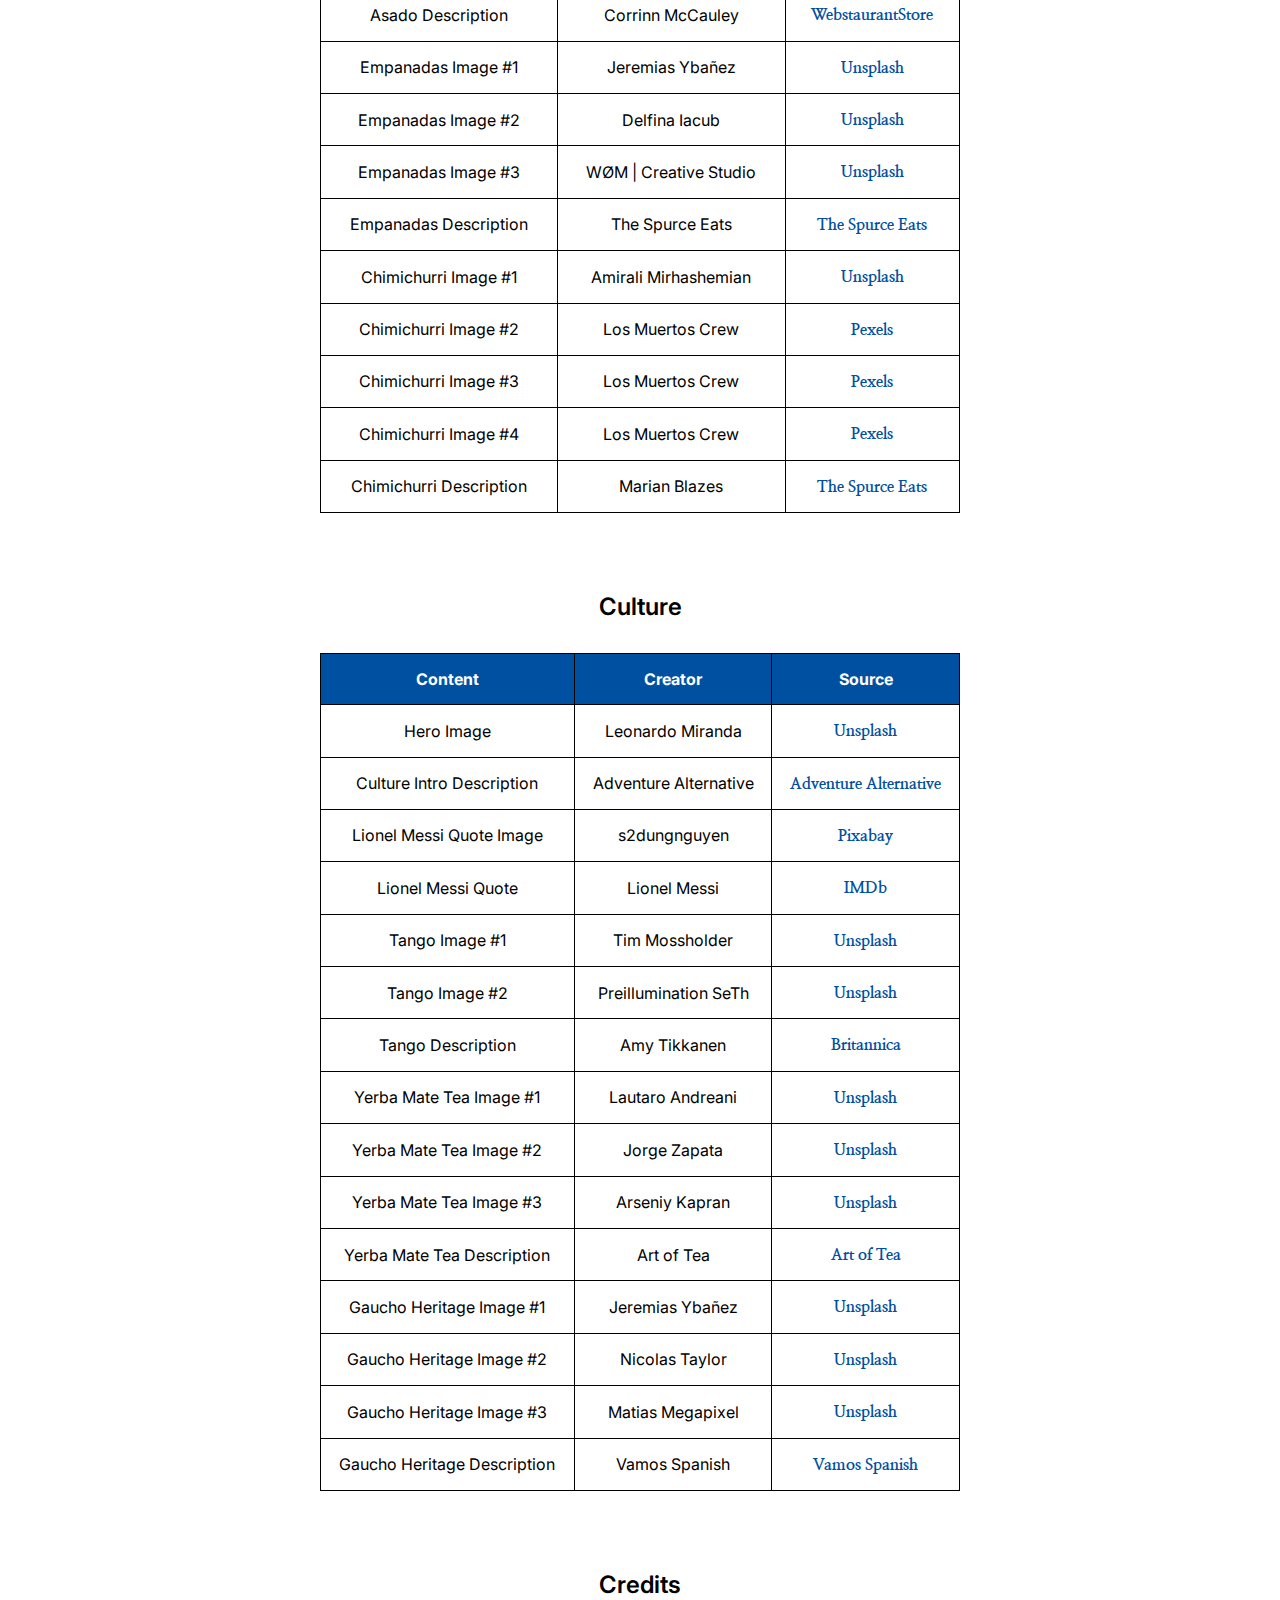
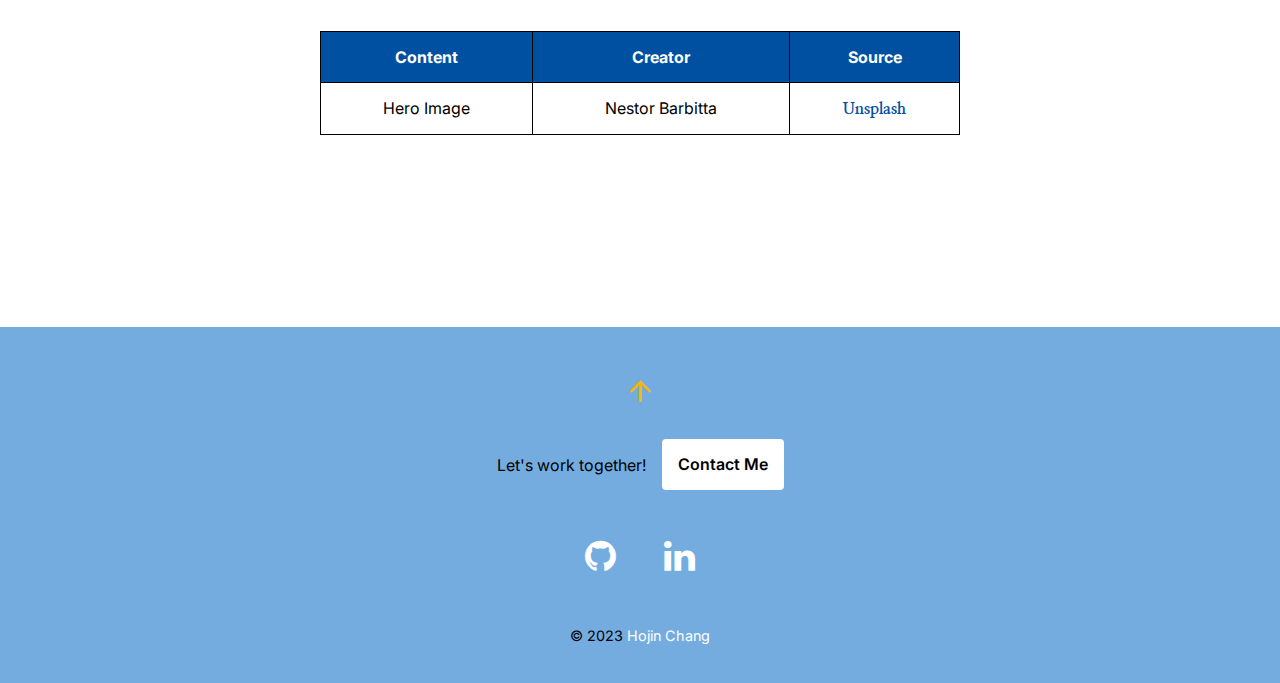
==== commit a7f54e90: "Open credit links in new tab" ====
--- a/credits.html
+++ b/credits.html
@@ -91,7 +91,7 @@
                                 <td>Hero Video</td>
                                 <td>Myhaylo K</td>
                                 <td>
-                                    <a href="https://www.pexels.com/video/high-angle-view-of-9-de-julio-avenue-and-the-obelisk-in-buenos-aires-city-argentina-14907581/">
+                                    <a href="https://www.pexels.com/video/high-angle-view-of-9-de-julio-avenue-and-the-obelisk-in-buenos-aires-city-argentina-14907581/" target="_blank">
                                         Pexels
                                     </a>
                                 </td>
@@ -100,7 +100,7 @@
                                 <td>Discover Image</td>
                                 <td>Hector Ramon Perez</td>
                                 <td>
-                                    <a href="https://unsplash.com/photos/brown-rocky-mountain-under-blue-sky-during-daytime-VE9gcDbwqMw">
+                                    <a href="https://unsplash.com/photos/brown-rocky-mountain-under-blue-sky-during-daytime-VE9gcDbwqMw" target="_blank">
                                         Unsplash
                                     </a>
                                 </td>
@@ -109,7 +109,7 @@
                                 <td>Food Image</td>
                                 <td>Los Muertos Crew</td>
                                 <td>
-                                    <a href="https://www.pexels.com/photo/cooked-food-on-the-plate-8279978/">
+                                    <a href="https://www.pexels.com/photo/cooked-food-on-the-plate-8279978/" target="_blank">
                                         Unsplash
                                     </a>
                                 </td>
@@ -118,7 +118,7 @@
                                 <td>Culture Image</td>
                                 <td>Angelica Reyes</td>
                                 <td>
-                                    <a href="https://unsplash.com/photos/blue-and-white-striped-flag-cs9v06TuiT8">
+                                    <a href="https://unsplash.com/photos/blue-and-white-striped-flag-cs9v06TuiT8" target="_blank">
                                         Unsplash
                                     </a>
                                 </td>
@@ -142,7 +142,7 @@
                                 <td>Hero Image</td>
                                 <td>Fernando Távora</td>
                                 <td>
-                                    <a href="https://unsplash.com/photos/white-and-blue-flag-on-wooden-dock-near-body-of-water-during-daytime-jN8wERXCnkE">
+                                    <a href="https://unsplash.com/photos/white-and-blue-flag-on-wooden-dock-near-body-of-water-during-daytime-jN8wERXCnkE" target="_blank">
                                         Unsplash
                                     </a>
                                 </td>
@@ -151,7 +151,7 @@
                                 <td>Discover Intro Description</td>
                                 <td>Tulio Halperin Donghi</td>
                                 <td>
-                                    <a href="https://www.britannica.com/place/Argentina">
+                                    <a href="https://www.britannica.com/place/Argentina" target="_blank">
                                         Britannica
                                     </a>
                                 </td>
@@ -160,7 +160,7 @@
                                 <td>Discover Intro Image #1</td>
                                 <td>Ignacio Aguilar</td>
                                 <td>
-                                    <a href="https://unsplash.com/photos/gray-asphalt-road-near-brown-mountain-during-daytime-swI-8n6et_M">
+                                    <a href="https://unsplash.com/photos/gray-asphalt-road-near-brown-mountain-during-daytime-swI-8n6et_M" target="_blank">
                                         Unsplash
                                     </a>
                                 </td>
@@ -169,7 +169,7 @@
                                 <td>Discover Intro Image #2</td>
                                 <td>Rafael Hoyos Weht</td>
                                 <td>
-                                    <a href="https://unsplash.com/photos/snow-covered-mountain-under-blue-sky-during-daytime-vM0tW-ruSSU">
+                                    <a href="https://unsplash.com/photos/snow-covered-mountain-under-blue-sky-during-daytime-vM0tW-ruSSU" target="_blank">
                                         Unsplash
                                     </a>
                                 </td>
@@ -178,7 +178,7 @@
                                 <td>Discover Intro Image #3</td>
                                 <td>Hector Ramon Perez</td>
                                 <td>
-                                    <a href="https://unsplash.com/photos/brown-and-gray-mountains-under-white-clouds-and-blue-sky-during-daytime-e7D8evFSyww">
+                                    <a href="https://unsplash.com/photos/brown-and-gray-mountains-under-white-clouds-and-blue-sky-during-daytime-e7D8evFSyww" target="_blank">
                                         Unsplash
                                     </a>
                                 </td>
@@ -187,7 +187,7 @@
                                 <td>Obelisco de Buenos Aries Image #1</td>
                                 <td>Nicolás Flor</td>
                                 <td>
-                                    <a href="https://unsplash.com/photos/man-in-black-jacket-walking-on-pedestrian-lane-during-daytime-Mqdl_UtrgXs">
+                                    <a href="https://unsplash.com/photos/man-in-black-jacket-walking-on-pedestrian-lane-during-daytime-Mqdl_UtrgXs" target="_blank">
                                         Unsplash
                                     </a>
                                 </td>
@@ -196,7 +196,7 @@
                                 <td>Obelisco de Buenos Aries Image #2</td>
                                 <td>Julián Amé</td>
                                 <td>
-                                    <a href="https://unsplash.com/photos/a-very-tall-building-in-the-middle-of-a-city-nDCkR5lVjKo">
+                                    <a href="https://unsplash.com/photos/a-very-tall-building-in-the-middle-of-a-city-nDCkR5lVjKo" target="_blank">
                                         Unsplash
                                     </a>
                                 </td>
@@ -205,7 +205,7 @@
                                 <td>Obelisco de Buenos Aries Image #3</td>
                                 <td>Tiraya Adam</td>
                                 <td>
-                                    <a href="https://unsplash.com/photos/gray-concrete-tower-62iAcT4zEeM">
+                                    <a href="https://unsplash.com/photos/gray-concrete-tower-62iAcT4zEeM" target="_blank">
                                         Unsplash
                                     </a>
                                 </td>
@@ -214,7 +214,7 @@
                                 <td>Obelisco de Buenos Aries Description</td>
                                 <td>Lonely Planet</td>
                                 <td>
-                                    <a href="https://www.lonelyplanet.com/argentina/buenos-aires/congreso-and-tribunales/attractions/obelisco/a/poi-sig/1465526/1326776">
+                                    <a href="https://www.lonelyplanet.com/argentina/buenos-aires/congreso-and-tribunales/attractions/obelisco/a/poi-sig/1465526/1326776" target="_blank">
                                         Lovely Planet
                                     </a>
                                 </td>
@@ -223,7 +223,7 @@
                                 <td>Iguazu Falls Image #1</td>
                                 <td>Julia Caesar</td>
                                 <td>
-                                    <a href="https://unsplash.com/photos/waterfalls-between-trees-during-day-time-jeXkw2HR1SU">
+                                    <a href="https://unsplash.com/photos/waterfalls-between-trees-during-day-time-jeXkw2HR1SU" target="_blank">
                                         Unsplash
                                     </a>
                                 </td>
@@ -232,7 +232,7 @@
                                 <td>Iguazu Falls Image #2</td>
                                 <td>Christhian Gruhn</td>
                                 <td>
-                                    <a href="https://unsplash.com/photos/people-standing-on-wooden-bridge-over-waterfalls-during-daytime-WtRxmuOxc4k">
+                                    <a href="https://unsplash.com/photos/people-standing-on-wooden-bridge-over-waterfalls-during-daytime-WtRxmuOxc4k" target="_blank">
                                         Unsplash
                                     </a>
                                 </td>
@@ -241,7 +241,7 @@
                                 <td>Iguazu Falls Image #3</td>
                                 <td>Gábor Sz</td>
                                 <td>
-                                    <a href="https://unsplash.com/photos/clear-waterfalls-5rbQW61lOSU">
+                                    <a href="https://unsplash.com/photos/clear-waterfalls-5rbQW61lOSU" target="_blank">
                                         Unsplash
                                     </a>
                                 </td>
@@ -250,7 +250,7 @@
                                 <td>Iguazu Falls Description</td>
                                 <td>Swoop Travel Ltd.</td>
                                 <td>
-                                    <a href="https://www.swoop-patagonia.com/argentina/iguazu#:~:text=The%20Iguazu%20Falls%20are%20the,Falls%20and%20twice%20as%20wide.">
+                                    <a href="https://www.swoop-patagonia.com/argentina/iguazu#:~:text=The%20Iguazu%20Falls%20are%20the,Falls%20and%20twice%20as%20wide." target="_blank">
                                         Swoop-Patagonia
                                     </a>
                                 </td>
@@ -259,7 +259,7 @@
                                 <td>Perito Moreno Glacier Image #1</td>
                                 <td>Hans-Jürgen Weinhardt</td>
                                 <td>
-                                    <a href="https://unsplash.com/photos/perito-moreno-glacier-in-argentina-fB8AA00lEFk">
+                                    <a href="https://unsplash.com/photos/perito-moreno-glacier-in-argentina-fB8AA00lEFk" target="_blank">
                                         Unsplash
                                     </a>
                                 </td>
@@ -268,7 +268,7 @@
                                 <td>Perito Moreno Glacier Image #2</td>
                                 <td>Miriam Duran</td>
                                 <td>
-                                    <a href="https://unsplash.com/photos/view-of-ice-berg-during-daytime-Bv_xhQlrMGY">
+                                    <a href="https://unsplash.com/photos/view-of-ice-berg-during-daytime-Bv_xhQlrMGY" target="_blank">
                                         Unsplash
                                     </a>
                                 </td>
@@ -277,7 +277,7 @@
                                 <td>Perito Moreno Glacier Image #3</td>
                                 <td>Jackman Chiu</td>
                                 <td>
-                                    <a href="https://unsplash.com/photos/iceberg-on-body-of-water-at-daytime-IBO9zxS_meg">
+                                    <a href="https://unsplash.com/photos/iceberg-on-body-of-water-at-daytime-IBO9zxS_meg" target="_blank">
                                         Unsplash
                                     </a>
                                 </td>
@@ -286,7 +286,7 @@
                                 <td>Perito Moreno Glacier Description</td>
                                 <td>Black Tomato</td>
                                 <td>
-                                    <a href="https://www.blacktomato.com/inspirations/perito-moreno-glacier-patagonia-argentina-guide/">
+                                    <a href="https://www.blacktomato.com/inspirations/perito-moreno-glacier-patagonia-argentina-guide/" target="_blank">
                                         Black Tomato
                                     </a>
                                 </td>
@@ -310,7 +310,7 @@
                                 <td>Hero Image</td>
                                 <td>José Ignacio Pompé</td>
                                 <td>
-                                    <a href="https://unsplash.com/photos/person-slicing-a-meat-on-brown-wooden-board-s-Z-h0fEiBM">
+                                    <a href="https://unsplash.com/photos/person-slicing-a-meat-on-brown-wooden-board-s-Z-h0fEiBM" target="_blank">
                                         Unsplash
                                     </a>
                                 </td>
@@ -319,7 +319,7 @@
                                 <td>Food Intro Description</td>
                                 <td>Exoticca</td>
                                 <td>
-                                    <a href="https://www.exoticca.com/ca/america/south-america/argentina/gastronomy">
+                                    <a href="https://www.exoticca.com/ca/america/south-america/argentina/gastronomy" target="_blank">
                                         Exoticca
                                     </a>
                                 </td>
@@ -328,7 +328,7 @@
                                 <td>Asado Image #1</td>
                                 <td>Deby Rodriguez</td>
                                 <td>
-                                    <a href="https://unsplash.com/photos/close-up-photo-of-grilled-meat-B6kciNEJgN8">
+                                    <a href="https://unsplash.com/photos/close-up-photo-of-grilled-meat-B6kciNEJgN8" target="_blank">
                                         Unsplash
                                     </a>
                                 </td>
@@ -337,7 +337,7 @@
                                 <td>Asado Image #2</td>
                                 <td>Óscar Salgado</td>
                                 <td>
-                                    <a href="https://unsplash.com/photos/a-bbq-grill-with-a-variety-of-meats-on-it-1ImzFtfE2HE">
+                                    <a href="https://unsplash.com/photos/a-bbq-grill-with-a-variety-of-meats-on-it-1ImzFtfE2HE" target="_blank">
                                         Unsplash
                                     </a>
                                 </td>
@@ -346,7 +346,7 @@
                                 <td>Asado Image #3</td>
                                 <td>Luca Lo Tartaro</td>
                                 <td>
-                                    <a href="https://unsplash.com/photos/person-holding-black-plastic-cup-6nwERVy4NVY">
+                                    <a href="https://unsplash.com/photos/person-holding-black-plastic-cup-6nwERVy4NVY" target="_blank">
                                         Unsplash
                                     </a>
                                 </td>
@@ -355,7 +355,7 @@
                                 <td>Asado Description</td>
                                 <td>Corrinn McCauley</td>
                                 <td>
-                                    <a href="https://www.webstaurantstore.com/blog/4198/what-is-asado.html">
+                                    <a href="https://www.webstaurantstore.com/blog/4198/what-is-asado.html" target="_blank">
                                         WebstaurantStore
                                     </a>
                                 </td>
@@ -364,7 +364,7 @@
                                 <td>Empanadas Image #1</td>
                                 <td>Jeremias Ybañez</td>
                                 <td>
-                                    <a href="https://unsplash.com/photos/a-person-holding-a-bowl-of-food-in-their-hand-Vhlj6y-7ENA">
+                                    <a href="https://unsplash.com/photos/a-person-holding-a-bowl-of-food-in-their-hand-Vhlj6y-7ENA" target="_blank">
                                         Unsplash
                                     </a>
                                 </td>
@@ -373,7 +373,7 @@
                                 <td>Empanadas Image #2</td>
                                 <td>Delfina Iacub</td>
                                 <td>
-                                    <a href="https://unsplash.com/photos/fried-food-on-black-pan-JDAs0hvaEVI">
+                                    <a href="https://unsplash.com/photos/fried-food-on-black-pan-JDAs0hvaEVI" target="_blank">
                                         Unsplash
                                     </a>
                                 </td>
@@ -382,7 +382,7 @@
                                 <td>Empanadas Image #3</td>
                                 <td>WØM | Creative Studio</td>
                                 <td>
-                                    <a href="https://unsplash.com/photos/person-holding-bread-with-sliced-of-fruits-on-white-ceramic-plate-D8YWzfJ8d4w">
+                                    <a href="https://unsplash.com/photos/person-holding-bread-with-sliced-of-fruits-on-white-ceramic-plate-D8YWzfJ8d4w" target="_blank">
                                         Unsplash
                                     </a>
                                 </td>
@@ -391,7 +391,7 @@
                                 <td>Empanadas Description</td>
                                 <td>The Spurce Eats</td>
                                 <td>
-                                    <a href="https://www.thespruceeats.com/argentinian-empanadas-3029633">
+                                    <a href="https://www.thespruceeats.com/argentinian-empanadas-3029633" target="_blank">
                                         The Spurce Eats
                                     </a>
                                 </td>
@@ -400,7 +400,7 @@
                                 <td>Chimichurri Image #1</td>
                                 <td>Amirali Mirhashemian</td>
                                 <td>
-                                    <a href="https://unsplash.com/photos/cooked-food-on-round-white-plate-Z7pZjhAAj8Y">
+                                    <a href="https://unsplash.com/photos/cooked-food-on-round-white-plate-Z7pZjhAAj8Y" target="_blank">
                                         Unsplash
                                     </a>
                                 </td>
@@ -409,7 +409,7 @@
                                 <td>Chimichurri Image #2</td>
                                 <td>Los Muertos Crew</td>
                                 <td>
-                                    <a href="https://www.pexels.com/photo/photo-of-a-jar-with-chimichurri-8279861/">
+                                    <a href="https://www.pexels.com/photo/photo-of-a-jar-with-chimichurri-8279861/" target="_blank">
                                         Pexels
                                     </a>
                                 </td>
@@ -418,7 +418,7 @@
                                 <td>Chimichurri Image #3</td>
                                 <td>Los Muertos Crew</td>
                                 <td>
-                                    <a href="https://www.pexels.com/photo/photo-of-a-glass-bowl-with-chimichurri-8279851/">
+                                    <a href="https://www.pexels.com/photo/photo-of-a-glass-bowl-with-chimichurri-8279851/" target="_blank">
                                         Pexels
                                     </a>
                                 </td>
@@ -427,7 +427,7 @@
                                 <td>Chimichurri Image #4</td>
                                 <td>Los Muertos Crew</td>
                                 <td>
-                                    <a href="https://www.pexels.com/photo/person-pouring-yellow-liquid-on-clear-glass-pitcher-8279855/">
+                                    <a href="https://www.pexels.com/photo/person-pouring-yellow-liquid-on-clear-glass-pitcher-8279855/" target="_blank">
                                         Pexels
                                     </a>
                                 </td>
@@ -436,7 +436,7 @@
                                 <td>Chimichurri Description</td>
                                 <td>Marian Blazes</td>
                                 <td>
-                                    <a href="https://www.thespruceeats.com/chimichurri-sauce-argentinian-style-3029624">
+                                    <a href="https://www.thespruceeats.com/chimichurri-sauce-argentinian-style-3029624" target="_blank">
                                         The Spurce Eats
                                     </a>
                                 </td>
@@ -460,7 +460,7 @@
                                 <td>Hero Image</td>
                                 <td>Leonardo Miranda</td>
                                 <td>
-                                    <a href="https://unsplash.com/photos/cars-parked-on-side-of-the-road-near-high-rise-buildings-during-daytime-R4znJdpkwy0">
+                                    <a href="https://unsplash.com/photos/cars-parked-on-side-of-the-road-near-high-rise-buildings-during-daytime-R4znJdpkwy0" target="_blank">
                                         Unsplash
                                     </a>
                                 </td>
@@ -469,7 +469,7 @@
                                 <td>Culture Intro Description</td>
                                 <td>Adventure Alternative</td>
                                 <td>
-                                    <a href="https://www.adventurealternative.com/countries/argentina/argentina-information/culture/">
+                                    <a href="https://www.adventurealternative.com/countries/argentina/argentina-information/culture/" target="_blank">
                                         Adventure Alternative
                                     </a>
                                 </td>
@@ -478,7 +478,7 @@
                                 <td>Lionel Messi Quote Image</td>
                                 <td>s2dungnguyen</td>
                                 <td>
-                                    <a href="https://pixabay.com/illustrations/lionel-messi-messi-football-sports-8002267/">
+                                    <a href="https://pixabay.com/illustrations/lionel-messi-messi-football-sports-8002267/" target="_blank">
                                         Pixabay
                                     </a>
                                 </td>
@@ -487,7 +487,7 @@
                                 <td>Lionel Messi Quote</td>
                                 <td>Lionel Messi</td>
                                 <td>
-                                    <a href="https://www.imdb.com/name/nm2177779/quotes/">
+                                    <a href="https://www.imdb.com/name/nm2177779/quotes/" target="_blank">
                                         IMDb
                                     </a>
                                 </td>
@@ -496,7 +496,7 @@
                                 <td>Tango Image #1</td>
                                 <td>Tim Mossholder</td>
                                 <td>
-                                    <a href="https://unsplash.com/photos/man-in-blue-and-white-jacket-and-blue-denim-jeans-standing-beside-woman-in-yellow-dress-3qglmiP1HK0">
+                                    <a href="https://unsplash.com/photos/man-in-blue-and-white-jacket-and-blue-denim-jeans-standing-beside-woman-in-yellow-dress-3qglmiP1HK0" target="_blank">
                                         Unsplash
                                     </a>
                                 </td>
@@ -505,7 +505,7 @@
                                 <td>Tango Image #2</td>
                                 <td>Preillumination SeTh</td>
                                 <td>
-                                    <a href="https://unsplash.com/photos/woman-in-brown-and-beige-floral-sleeveless-dress-standing-on-brown-floor-0i8jDzBqvTc">
+                                    <a href="https://unsplash.com/photos/woman-in-brown-and-beige-floral-sleeveless-dress-standing-on-brown-floor-0i8jDzBqvTc" target="_blank">
                                         Unsplash
                                     </a>
                                 </td>
@@ -514,7 +514,7 @@
                                 <td>Tango Description</td>
                                 <td>Amy Tikkanen</td>
                                 <td>
-                                    <a href="https://www.britannica.com/art/tango-dance">
+                                    <a href="https://www.britannica.com/art/tango-dance" target="_blank">
                                         Britannica
                                     </a>
                                 </td>
@@ -523,7 +523,7 @@
                                 <td>Yerba Mate Tea Image #1</td>
                                 <td>Lautaro Andreani</td>
                                 <td>
-                                    <a href="https://unsplash.com/photos/brown-ceramic-cup-with-silver-spoon-JT36O_XBGJ0">
+                                    <a href="https://unsplash.com/photos/brown-ceramic-cup-with-silver-spoon-JT36O_XBGJ0" target="_blank">
                                         Unsplash
                                     </a>
                                 </td>
@@ -532,7 +532,7 @@
                                 <td>Yerba Mate Tea Image #2</td>
                                 <td>Jorge Zapata</td>
                                 <td>
-                                    <a href="https://unsplash.com/photos/close-up-photography-of-container-ca7YfP8eUj0">
+                                    <a href="https://unsplash.com/photos/close-up-photography-of-container-ca7YfP8eUj0" target="_blank">
                                         Unsplash
                                     </a>
                                 </td>
@@ -541,7 +541,7 @@
                                 <td>Yerba Mate Tea Image #3</td>
                                 <td>Arseniy Kapran</td>
                                 <td>
-                                    <a href="https://unsplash.com/photos/bolw-of-leaved-rLoZ1MfKoC4">
+                                    <a href="https://unsplash.com/photos/bolw-of-leaved-rLoZ1MfKoC4" target="_blank">
                                         Unsplash
                                     </a>
                                 </td>
@@ -550,7 +550,7 @@
                                 <td>Yerba Mate Tea Description</td>
                                 <td>Art of Tea</td>
                                 <td>
-                                    <a href="https://www.artoftea.com/blogs/tea-profiles/yerba-mate-tea-what-you-need-to-know#:~:text=In%20the%20traditional%20ceremonies%2C%20yerba,the%20person%20hosting%20the%20group.">
+                                    <a href="https://www.artoftea.com/blogs/tea-profiles/yerba-mate-tea-what-you-need-to-know#:~:text=In%20the%20traditional%20ceremonies%2C%20yerba,the%20person%20hosting%20the%20group." target="_blank">
                                         Art of Tea
                                     </a>
                                 </td>
@@ -559,7 +559,7 @@
                                 <td>Gaucho Heritage Image #1</td>
                                 <td>Jeremias Ybañez</td>
                                 <td>
-                                    <a href="https://unsplash.com/photos/a-man-wearing-a-face-mask-and-holding-a-tennis-racquet-sBAQiKsrtbw">
+                                    <a href="https://unsplash.com/photos/a-man-wearing-a-face-mask-and-holding-a-tennis-racquet-sBAQiKsrtbw" target="_blank">
                                         Unsplash
                                     </a>
                                 </td>
@@ -568,7 +568,7 @@
                                 <td>Gaucho Heritage Image #2</td>
                                 <td>Nicolas Taylor</td>
                                 <td>
-                                    <a href="https://unsplash.com/photos/people-riding-horses-on-green-grass-field-during-daytime-ziXS8iTdeXE">
+                                    <a href="https://unsplash.com/photos/people-riding-horses-on-green-grass-field-during-daytime-ziXS8iTdeXE" target="_blank">
                                         Unsplash
                                     </a>
                                 </td>
@@ -577,7 +577,7 @@
                                 <td>Gaucho Heritage Image #3</td>
                                 <td>Matias Megapixel</td>
                                 <td>
-                                    <a href="https://unsplash.com/photos/a-group-of-people-in-clothing-jrmNYii_3Lw">
+                                    <a href="https://unsplash.com/photos/a-group-of-people-in-clothing-jrmNYii_3Lw" target="_blank">
                                         Unsplash
                                     </a>
                                 </td>
@@ -586,7 +586,7 @@
                                 <td>Gaucho Heritage Description</td>
                                 <td>Vamos Spanish</td>
                                 <td>
-                                    <a href="https://vamospanish.com/discover/discovering-gauchos-argentina-culture-tradition-and-lifestyle/">
+                                    <a href="https://vamospanish.com/discover/discovering-gauchos-argentina-culture-tradition-and-lifestyle/" target="_blank">
                                         Vamos Spanish
                                     </a>
                                 </td>
@@ -610,7 +610,7 @@
                                 <td>Hero Image</td>
                                 <td>Nestor Barbitta</td>
                                 <td>
-                                    <a href="https://unsplash.com/photos/cars-on-road-near-city-buildings-during-daytime-i3A-_KjB1Io">
+                                    <a href="https://unsplash.com/photos/cars-on-road-near-city-buildings-during-daytime-i3A-_KjB1Io" target="_blank">
                                         Unsplash
                                     </a>
                                 </td>
--- a/styles/style.css
+++ b/styles/style.css
@@ -85,7 +85,6 @@
 }
 
 
-
 /* Elements
 --------------------------------------------- */
 
@@ -96,6 +95,7 @@
     color: var(--secondary-colour);
 	text-decoration: none;
     font-family: var(--header-font);
+    font-weight: 800;
 }
 
 a:visited {
@@ -183,7 +183,7 @@
     font-weight: 800;
     color: black;
 
-    transition: transform 0.3s;
+    transition: transform 0.3s, font-size 0.5s;
 }
 
 .nav-menu a:hover {
@@ -194,7 +194,6 @@
 .site-navigation.toggled .nav-menu {
     display: block;
 }
-
 
 @media (min-width: 45em) {
     .menu-toggle {
@@ -211,8 +210,6 @@
         box-shadow: none;
         background-color: transparent;
     }
-
-    
 }
 
 @media (min-width: 62.5em) {
@@ -265,6 +262,8 @@
     border-radius: 0.25rem;
     letter-spacing: 4px;
     background-color: rgba(0, 0, 0, 0.5);
+
+    transition: font-size 0.5s ease;
 }
 
 #nav-down {
@@ -358,6 +357,8 @@
     top: 50%;
     left: 50%;
     transform: translate(-50%, -50%);
+
+    transition: font-size 0.3s ease;
 }
 
 .category-article img{
@@ -399,7 +400,7 @@
     background-color: var(--accent-colour-2);
     border-radius: 0.5rem;
 
-    transition: transform 0.5s ease;
+    transition: transform 1s ease;
 }
 
 .article-overlay a:hover {
@@ -552,6 +553,7 @@
         margin: 0 1rem;
         padding: 0.5rem;
         border-radius: 0.5rem;
+        color: var(--accent-colour-1);
 
         transform: translateY(-50%);
         transition: background-color 0.6s ease;
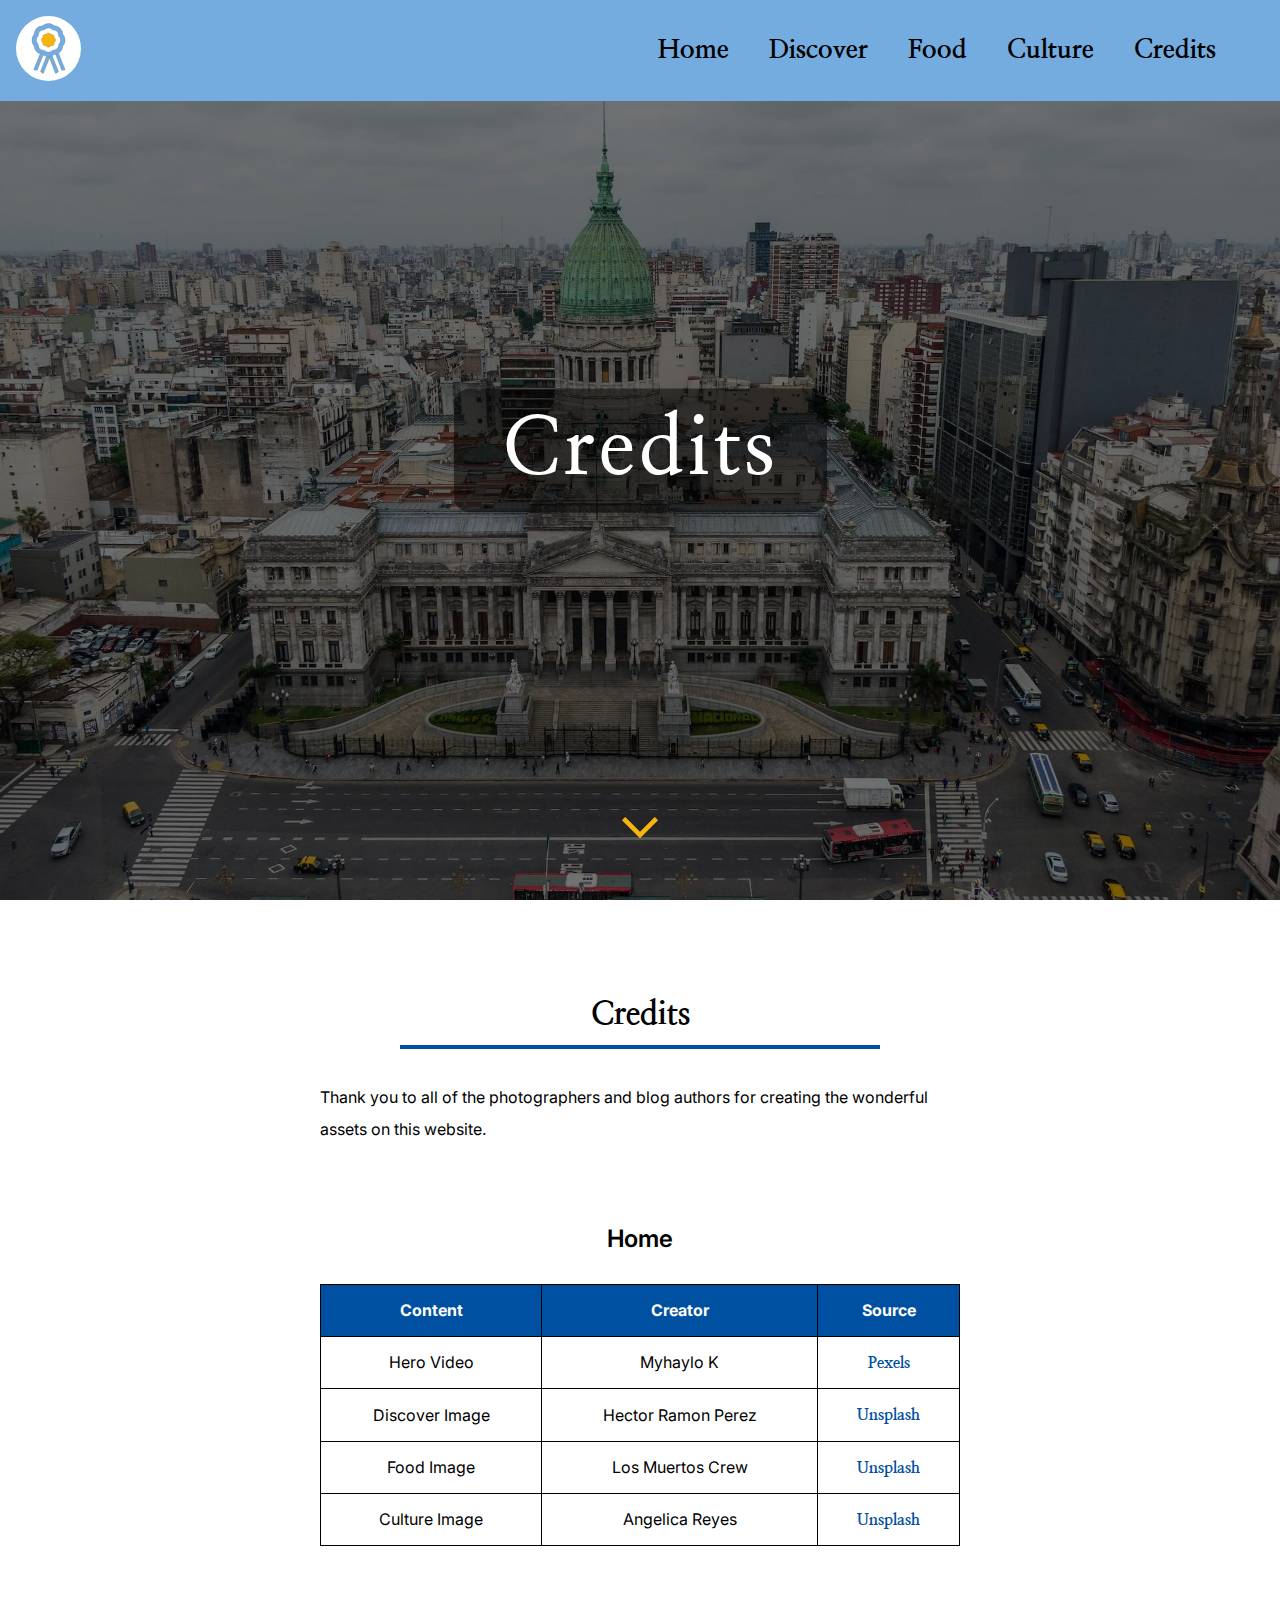
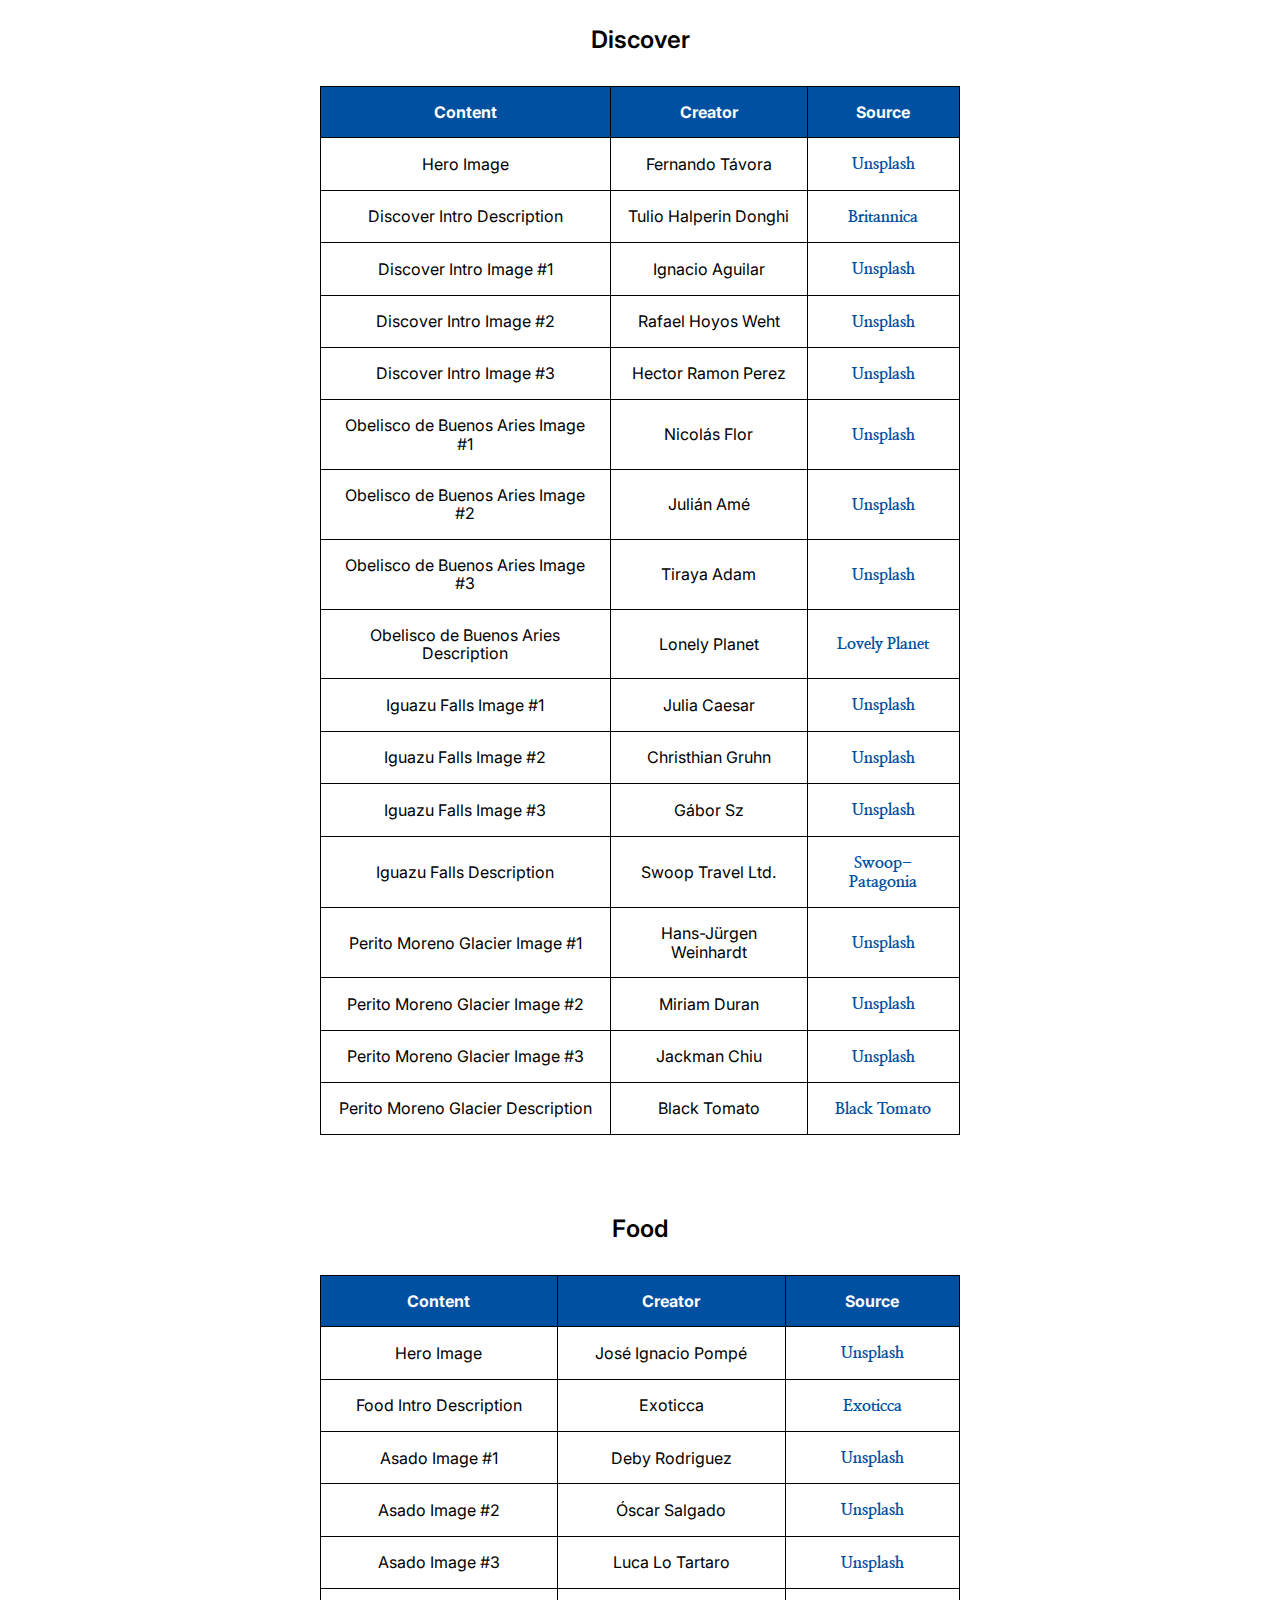
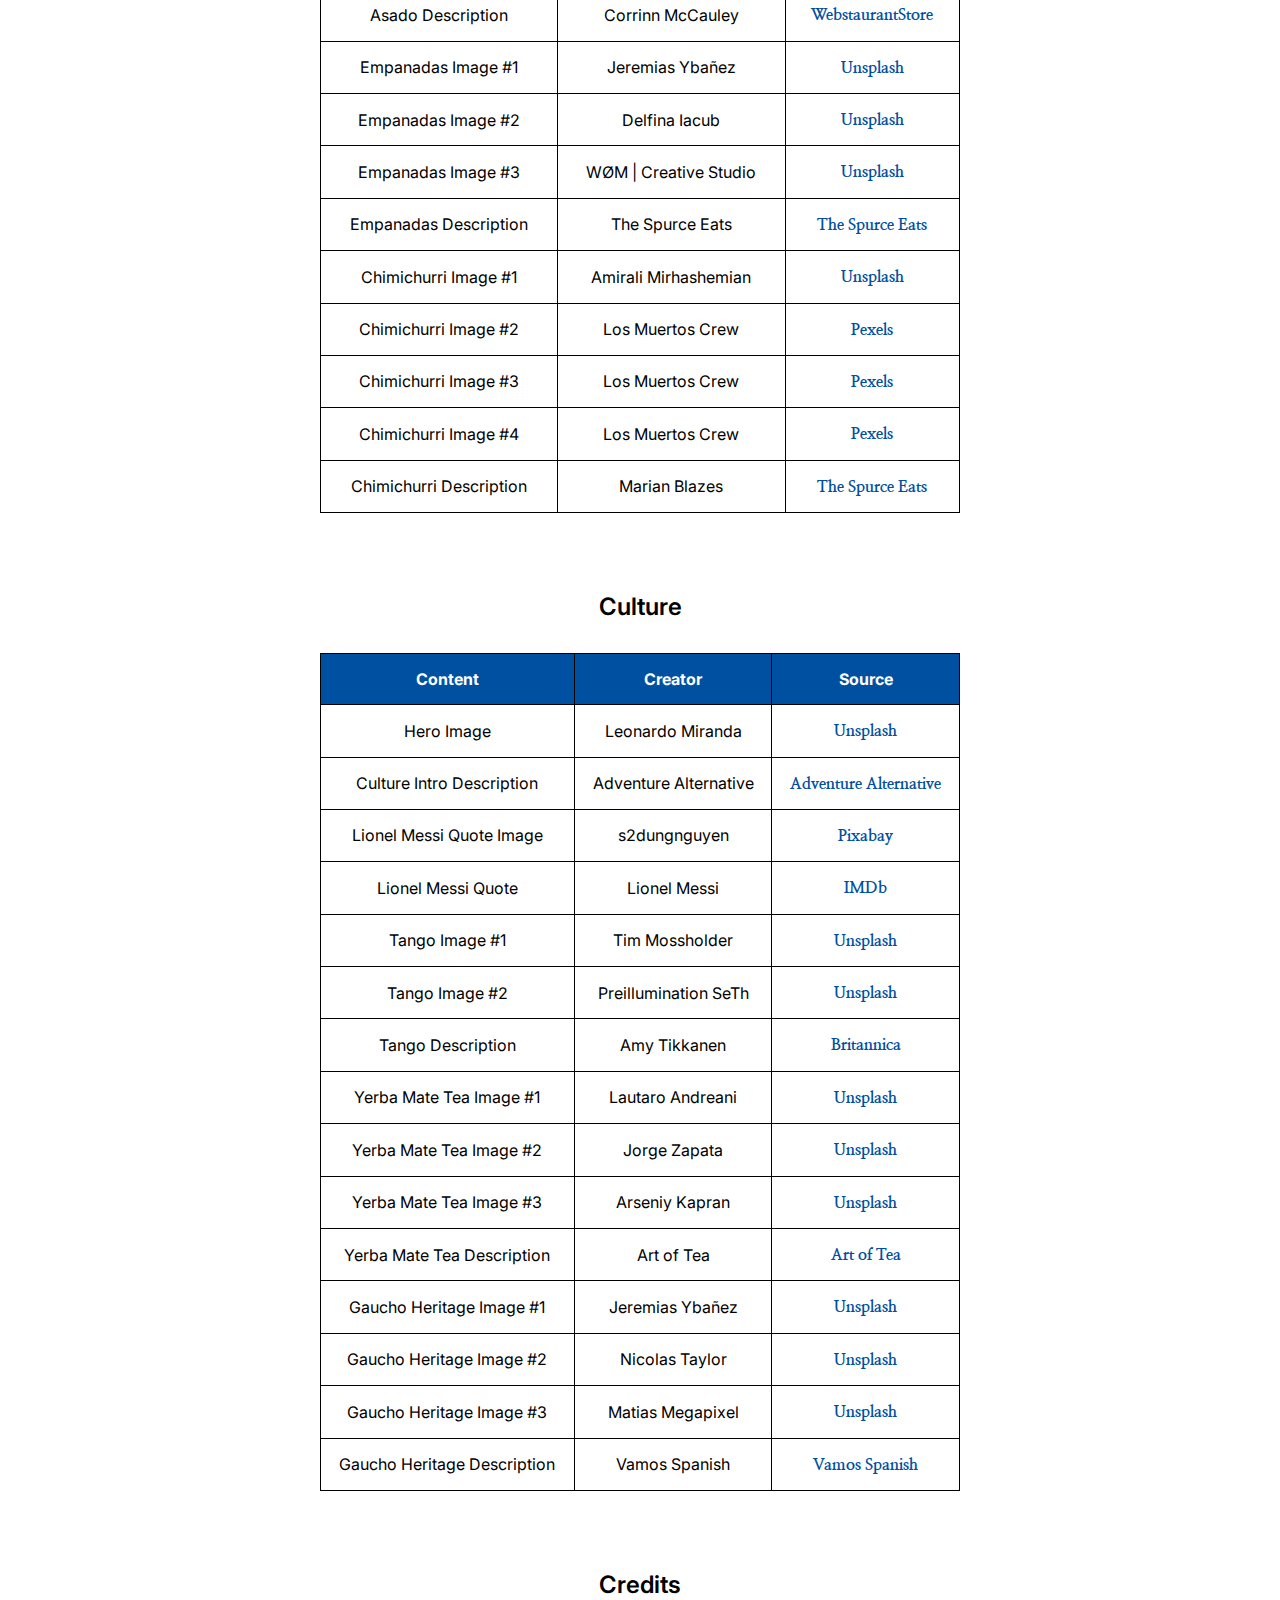
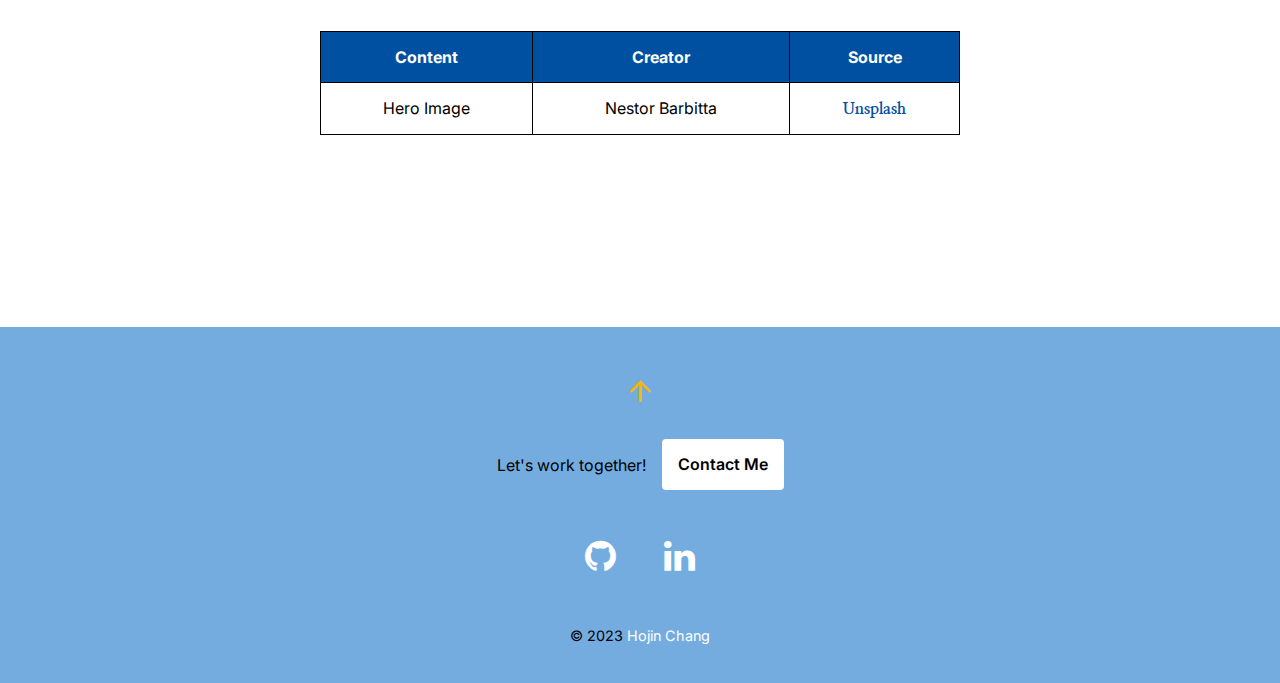
==== commit 5c8484ae: "Add favicon.ico" ====
--- a/credits.html
+++ b/credits.html
@@ -10,6 +10,7 @@
         <link rel="icon" type="image/png" sizes="16x16" href="images/favicon/favicon-16x16.png">
         <link rel="icon" type="image/png" sizes="512x512" href="images/favicon/android-chrome-512x512.png">
         <link rel="icon" type="image/png" sizes="192x192" href="images/favicon/android-chrome-192x192.png">
+        <link rel="icon" sizes="any" href="images/favicon/favicon.ico">
         <meta name="msapplication-TileColor" content="#da532c">
         <meta name="msapplication-TileImage" content="images/favicon/mstile-310x310.png">
         <meta name="msapplication-TileImage" content="images/favicon/mstile-310x150.png">
@@ -63,6 +64,7 @@
                 </div>
                 <a class="nav-down-btn" href="#credits">
                     <span id="nav-down" class="material-symbols-outlined">expand_more</span>
+                    <span class="screen-reader-text">Navigate down to main section</span>
                 </a>
             </section>
         </header>
@@ -624,19 +626,25 @@
         <footer id="footer-section">
             <a class="nav-up-btn" href="#">
                 <span id="nav-up" class="material-symbols-outlined">arrow_upward</span>
+                <span class="screen-reader-text">Navigate to top of page</span>
             </a>
 
             <div class="contact-me">
                 <p>Let's work together!</p>
-                <a href="mailto:hojinc1223@gmail.com">Contact Me</a>
+                <a href="mailto:hojinc1223@gmail.com">
+                    Contact Me
+                    <span class="screen-reader-text">Link to email address</span>
+                </a>
             </div>
 
             <div class="social-media-container">
                 <a href="https://github.com/hojinchang" target="_blank" rel="noopener noreferrer">
                     <i class="fa fa-github"></i>
+                    <span class="screen-reader-text">Link to Github profile</span>
                 </a>
                 <a href="https://www.linkedin.com/in/hojin-chang-316084157/" target="_blank" rel="noopener noreferrer">
                     <i class="fa fa-linkedin"></i>
+                    <span class="screen-reader-text">Link to Linkedin profile</span>
                 </a>
             </div>
             <p class="copyright">&copy; 2023 <span class="footer-name">Hojin Chang</span></p>
--- a/styles/style.css
+++ b/styles/style.css
@@ -172,7 +172,8 @@
     left: 0;
     right: 0;
     text-align: center;
-    background-color: var(--accent-colour-1);
+    border-radius: 0 0 1rem 1rem;
+    background-color: var(--primary-colour);
     box-shadow: 0 5px 5px rgba(0, 0, 0, 0.4);
 }
 
@@ -275,7 +276,7 @@
 .nav-down-btn {
     cursor: pointer;
     position: absolute;
-    bottom: 0px;
+    bottom: 20px;
 
     transition: opacity 1s ease-in-out;
     animation: 2s bounce-down infinite normal;
@@ -800,6 +801,10 @@
     color: var(--accent-colour-1);
 }
 
+.social-media-container i:hover {
+    color: var(--accent-colour-2);
+}
+
 .copyright {
     font-size: 0.9rem;
     text-align: center;
